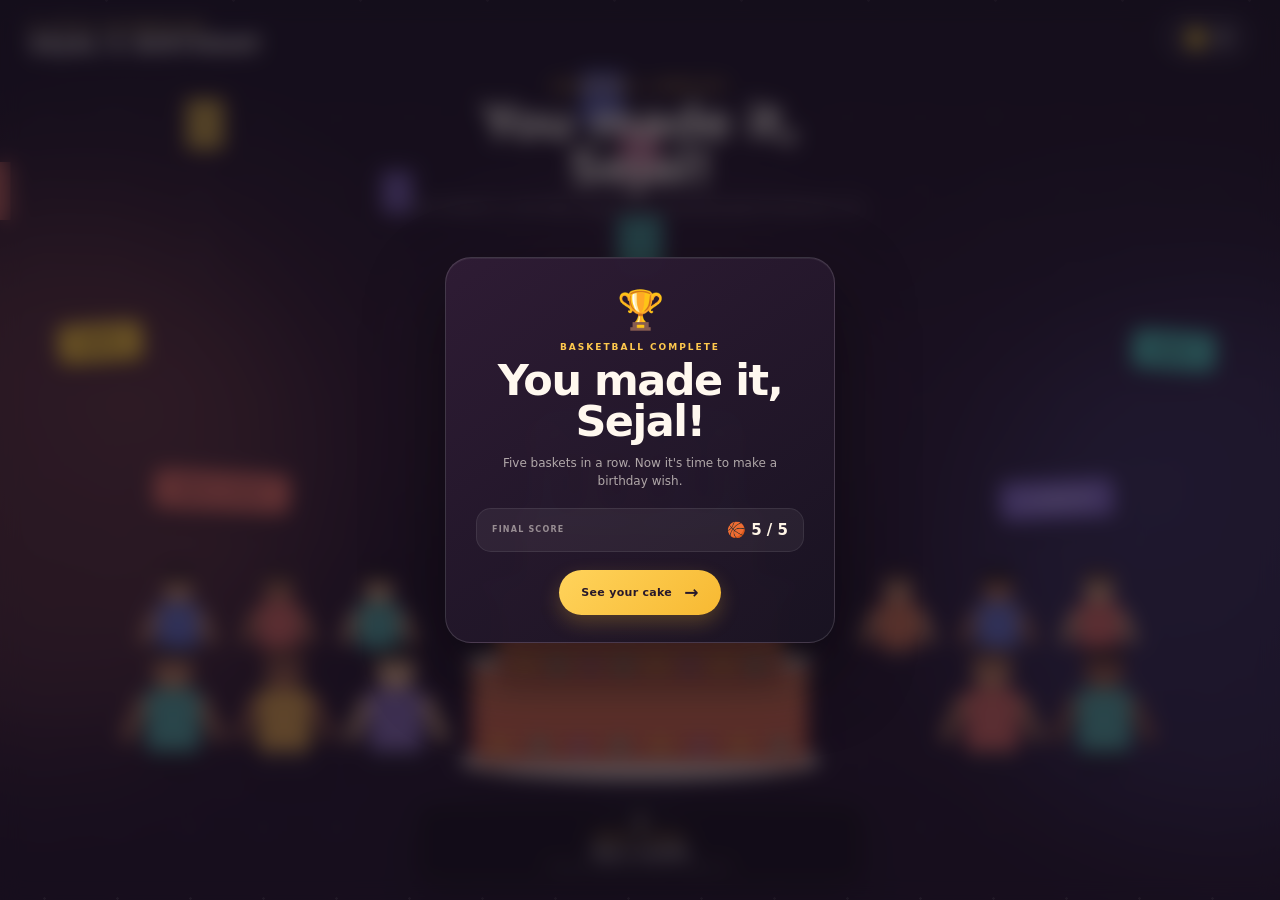
==== cake.html @ de5875c1 "Add files via upload" ====
<!DOCTYPE html>
<html lang="en">
<head>
    <meta charset="UTF-8">

    <meta
        name="viewport"
        content="width=device-width, initial-scale=1.0, maximum-scale=1.0, user-scalable=no"
    >

    <meta
        name="theme-color"
        content="#24162b"
    >

    <title>Make a Wish, Sejal</title>

    <link rel="stylesheet" href="style.css">
    <link rel="stylesheet" href="cake.css">
</head>

<body>

<main
    id="cakePage"
    class="cake-page"
>

    <!-- =====================================================
         BACKGROUND
         ===================================================== -->

    <div class="cake-background">

        <div class="background-glow glow-left"></div>
        <div class="background-glow glow-right"></div>

        <div class="background-stars"></div>

        <!-- FLOATING BALLOONS -->

        <div
            class="balloons"
            aria-hidden="true"
        >

            <div class="balloon balloon-red">
                <div class="balloon-string"></div>
            </div>

            <div class="balloon balloon-yellow">
                <div class="balloon-string"></div>
            </div>

            <div class="balloon balloon-blue">
                <div class="balloon-string"></div>
            </div>

            <div class="balloon balloon-pink">
                <div class="balloon-string"></div>
            </div>

            <div class="balloon balloon-green">
                <div class="balloon-string"></div>
            </div>

            <div class="balloon balloon-purple">
                <div class="balloon-string"></div>
            </div>

        </div>


        <!-- CONFETTI -->

        <div
            id="confettiLayer"
            class="confetti-layer"
            aria-hidden="true"
        ></div>

    </div>


    <!-- =====================================================
         HEADER
         ===================================================== -->

    <header class="cake-header">

        <div class="cake-title">

            <span>
                A LITTLE CELEBRATION
            </span>

            <strong>
                SEJAL'S BIRTHDAY
            </strong>

        </div>


        <div class="cake-coins">

            <span class="coin-icon">
                🪙
            </span>

            <strong id="coinCount">
                0
            </strong>

        </div>

    </header>


    <!-- =====================================================
         MAIN SCENE
         ===================================================== -->

    <section
        id="cakeScene"
        class="cake-scene"
    >


        <!-- =================================================
             TOP CELEBRATION MESSAGE
             ================================================= -->

        <div
            id="celebrationMessage"
            class="celebration-message"
        >

            <span>
                BASKETBALL COMPLETE
            </span>

            <h1>
                You made it,<br>
                Sejal!
            </h1>

            <p>
                Five baskets in a row.
                Now everyone has something special waiting for you.
            </p>

        </div>


        <!-- =================================================
             BIRTHDAY BANNERS
             ================================================= -->

        <div
            id="birthdayBanners"
            class="birthday-banners"
            aria-hidden="true"
        >

            <div class="birthday-banner banner-left">
                HAPPY
            </div>

            <div class="birthday-banner banner-left-bottom">
                MAKE A WISH!
            </div>

            <div class="birthday-banner banner-right">
                SEJAL!
            </div>

            <div class="birthday-banner banner-right-bottom">
                5 CANDLES
            </div>

        </div>


        <!-- =================================================
             AUDIENCE
             ================================================= -->

        <section
            id="birthdayAudience"
            class="birthday-audience"
            aria-label="Birthday crowd"
        >

            <div
                id="audienceBack"
                class="audience-row audience-back"
            >
            </div>


            <div
                id="audienceFront"
                class="audience-row audience-front"
            >
            </div>

        </section>


        <!-- =================================================
             CROWD MESSAGE
             ================================================= -->

        <div
            id="crowdMessage"
            class="crowd-message"
        >
            HAPPY BIRTHDAY, SEJAL!
        </div>


        <!-- =================================================
             CAKE AREA
             ================================================= -->

        <div
            id="cake"
            class="cake"
        >

            <!-- CAKE SHADOW -->

            <div class="cake-shadow"></div>


            <!-- PLATE -->

            <div class="cake-plate">
                <div class="cake-plate-highlight"></div>
            </div>


            <!-- =================================================
                 BOTTOM CAKE LAYER
                 ================================================= -->

            <div class="cake-bottom">

                <div class="cake-layer layer-bottom">

                    <div class="cake-layer-highlight"></div>

                    <div class="cake-decoration">

                        <span></span>
                        <span></span>
                        <span></span>
                        <span></span>
                        <span></span>
                        <span></span>
                        <span></span>
                        <span></span>

                    </div>

                </div>


                <div class="cake-cream cream-bottom">
                </div>

            </div>


            <!-- =================================================
                 MIDDLE CAKE LAYER
                 ================================================= -->

            <div class="cake-middle">

                <div class="cake-layer layer-middle">

                    <div class="cake-layer-highlight"></div>

                    <div class="cake-decoration">

                        <span></span>
                        <span></span>
                        <span></span>
                        <span></span>
                        <span></span>
                        <span></span>
                        <span></span>
                        <span></span>

                    </div>

                </div>


                <div class="cake-cream cream-middle">
                </div>

            </div>


            <!-- =================================================
                 TOP CAKE LAYER
                 ================================================= -->

            <div class="cake-top">

                <div class="cake-layer layer-top">

                    <div class="cake-layer-highlight"></div>

                    <div class="cake-decoration">

                        <span></span>
                        <span></span>
                        <span></span>
                        <span></span>
                        <span></span>
                        <span></span>
                        <span></span>
                        <span></span>

                    </div>

                </div>


                <div class="cake-cream cream-top">
                </div>


                <!-- CAKE MESSAGE -->

                <div class="cake-name">
                    SEJAL
                </div>

            </div>


            <!-- =================================================
                 CANDLES
                 ================================================= -->

            <div
                id="candles"
                class="candles"
            >


                <!-- CANDLE 1 -->

                <button
                    type="button"
                    class="candle candle-one"
                    data-candle="1"
                    aria-label="Blow out candle 1"
                >

                    <span class="candle-body"></span>

                    <span class="flame">

                        <span class="flame-inner"></span>

                    </span>

                    <span class="smoke">

                        <i></i>
                        <i></i>
                        <i></i>

                    </span>

                </button>


                <!-- CANDLE 2 -->

                <button
                    type="button"
                    class="candle candle-two"
                    data-candle="2"
                    aria-label="Blow out candle 2"
                >

                    <span class="candle-body"></span>

                    <span class="flame">

                        <span class="flame-inner"></span>

                    </span>

                    <span class="smoke">

                        <i></i>
                        <i></i>
                        <i></i>

                    </span>

                </button>


                <!-- CANDLE 3 -->

                <button
                    type="button"
                    class="candle candle-three"
                    data-candle="3"
                    aria-label="Blow out candle 3"
                >

                    <span class="candle-body"></span>

                    <span class="flame">

                        <span class="flame-inner"></span>

                    </span>

                    <span class="smoke">

                        <i></i>
                        <i></i>
                        <i></i>

                    </span>

                </button>


                <!-- CANDLE 4 -->

                <button
                    type="button"
                    class="candle candle-four"
                    data-candle="4"
                    aria-label="Blow out candle 4"
                >

                    <span class="candle-body"></span>

                    <span class="flame">

                        <span class="flame-inner"></span>

                    </span>

                    <span class="smoke">

                        <i></i>
                        <i></i>
                        <i></i>

                    </span>

                </button>


                <!-- CANDLE 5 -->

                <button
                    type="button"
                    class="candle candle-five"
                    data-candle="5"
                    aria-label="Blow out candle 5"
                >

                    <span class="candle-body"></span>

                    <span class="flame">

                        <span class="flame-inner"></span>

                    </span>

                    <span class="smoke">

                        <i></i>
                        <i></i>
                        <i></i>

                    </span>

                </button>

            </div>

        </div>


        <!-- =================================================
             CANDLE PROGRESS
             ================================================= -->

        <div
            id="candleProgress"
            class="candle-progress"
        >

            <span
                class="progress-dot active"
                data-progress="1"
            ></span>

            <span
                class="progress-dot"
                data-progress="2"
            ></span>

            <span
                class="progress-dot"
                data-progress="3"
            ></span>

            <span
                class="progress-dot"
                data-progress="4"
            ></span>

            <span
                class="progress-dot"
                data-progress="5"
            ></span>

        </div>


        <!-- =================================================
             DYNAMIC CANDLE MESSAGE
             ================================================= -->

        <div
            id="candleMessage"
            class="candle-message"
            aria-live="polite"
        >

            <span class="candle-message-small">
                MAKE A WISH
            </span>

            <strong>
                Your birthday moment starts here.
            </strong>

        </div>


        <!-- =================================================
             WISH PROMPT
             ================================================= -->

        <div
            id="wishPrompt"
            class="wish-prompt"
        >

            <div class="wish-icon">
                🕯️
            </div>

            <span>
                MAKE A WISH
            </span>

            <strong>
                Tap a candle
            </strong>

            <small>
                Close your eyes and make it a good one.
            </small>

        </div>


        <!-- =================================================
             WISH COMPLETE
             ================================================= -->

        <div
            id="wishComplete"
            class="wish-complete"
        >

            <div class="wish-complete-icon">
                ✨
            </div>

            <span class="wish-complete-small">
                ALL FIVE CANDLES
            </span>

            <h2>
                Happy Birthday,<br>
                Sejal!
            </h2>

            <p>
                Your wish is made.
                Now let's celebrate.
            </p>

            <button
                id="continueToStore"
                class="primary-button"
                type="button"
            >
                Visit the Birthday Store
                <span>→</span>
            </button>

        </div>


    </section>


    <!-- =====================================================
         INTRO OVERLAY
         ===================================================== -->

    <div
        id="introOverlay"
        class="overlay active"
    >

        <div class="popup-card">

            <div class="popup-icon">
                🏆
            </div>

            <span class="popup-label">
                BASKETBALL COMPLETE
            </span>

            <h1>
                You made it,<br>
                Sejal!
            </h1>

            <p>
                Five baskets in a row.
                Now it's time to make a birthday wish.
            </p>


            <div class="victory-badge">

                <span>
                    FINAL SCORE
                </span>

                <strong>
                    🏀 5 / 5
                </strong>

            </div>


            <button
                id="beginCelebration"
                class="primary-button"
                type="button"
            >
                See your cake
                <span>→</span>
            </button>

        </div>

    </div>


</main>


<script src="cake.js"></script>

</body>
</html>
---- style.css ----
/* =========================================================
   SEJAL BIRTHDAY WEBSITE
   FRIENDLY BIRTHDAY THEME
   ========================================================= */

* {
    margin: 0;
    padding: 0;
    box-sizing: border-box;
}

html,
body {
    width: 100%;
    height: 100%;
}

body {
    overflow: hidden;

    font-family:
        "Segoe UI",
        Arial,
        sans-serif;

    color: #302b3d;

    background:
        linear-gradient(
            135deg,
            #fff8e9 0%,
            #fff0dc 45%,
            #eeeaff 100%
        );
}


/* =========================================================
   MAIN PAGE
   ========================================================= */

.birthday-page {
    position: relative;

    width: 100%;
    height: 100vh;
    height: 100svh;

    overflow: hidden;

    display: flex;
    align-items: center;
    justify-content: center;

    background:
        radial-gradient(
            circle at 50% 45%,
            rgba(255,255,255,0.95) 0%,
            rgba(255,248,231,0.7) 35%,
            transparent 70%
        );
}


/* =========================================================
   BACKGROUND
   ========================================================= */

.birthday-background {
    position: absolute;

    inset: 0;

    overflow: hidden;

    pointer-events: none;
}


/* =========================================================
   SOFT BACKGROUND GLOWS
   ========================================================= */

.pink-glow {
    position: absolute;

    border-radius: 50%;

    filter: blur(85px);

    opacity: 0.38;
}

.glow-top {
    width: 450px;
    height: 450px;

    top: -270px;
    left: 50%;

    transform: translateX(-50%);

    background: #ffd88f;
}

.glow-left {
    width: 320px;
    height: 320px;

    left: -180px;
    top: 30%;

    background: #bfe7ff;
}

.glow-right {
    width: 350px;
    height: 350px;

    right: -180px;
    bottom: -120px;

    background: #d5c5ff;
}


/* =========================================================
   SPARKLES
   ========================================================= */

.sparkle {
    position: absolute;

    color: #d5a94b;

    opacity: 0.65;

    animation:
        sparklePulse
        2.5s
        ease-in-out
        infinite;
}

.sparkle-one {
    top: 16%;
    left: 24%;

    font-size: 20px;
}

.sparkle-two {
    top: 29%;
    right: 23%;

    font-size: 27px;

    animation-delay: 0.7s;
}

.sparkle-three {
    bottom: 22%;
    right: 24%;

    font-size: 19px;

    animation-delay: 1.3s;
}

.sparkle-four {
    bottom: 18%;
    left: 24%;

    font-size: 24px;

    animation-delay: 1.8s;
}

@keyframes sparklePulse {

    0%,
    100% {
        opacity: 0.25;

        transform:
            scale(0.8)
            rotate(0deg);
    }

    50% {
        opacity: 0.9;

        transform:
            scale(1.15)
            rotate(45deg);
    }
}


/* =========================================================
   CONFETTI
   ========================================================= */

.confetti {
    position: absolute;

    width: 8px;
    height: 15px;

    border-radius: 3px;

    opacity: 0.55;
}

.confetti-one {
    top: 13%;
    left: 38%;

    background: #f0b45c;

    transform: rotate(25deg);
}

.confetti-two {
    top: 20%;
    right: 35%;

    background: #9d8ce0;

    transform: rotate(70deg);
}

.confetti-three {
    bottom: 18%;
    left: 36%;

    background: #f2a6a6;

    transform: rotate(50deg);
}

.confetti-four {
    bottom: 29%;
    right: 31%;

    background: #8fc8df;

    transform: rotate(20deg);
}

.confetti-five {
    top: 39%;
    left: 16%;

    background: #e0bd69;

    transform: rotate(85deg);
}


/* =========================================================
   TOP DECORATION
   ========================================================= */

.top-decoration {
    position: absolute;

    z-index: 5;

    top: 28px;
    left: 50%;

    transform: translateX(-50%);

    display: flex;
    align-items: center;

    gap: 13px;

    color: #c89c42;

    font-size: 18px;
}

.top-line {
    width: 110px;
    height: 1px;

    background:
        linear-gradient(
            to right,
            transparent,
            rgba(200,156,66,0.5),
            transparent
        );
}


/* =========================================================
   MAIN CARD
   ========================================================= */

.birthday-card {
    position: relative;

    z-index: 10;

    width: min(90%, 520px);

    min-height: 650px;

    padding: 48px 40px 35px;

    display: flex;
    flex-direction: column;
    align-items: center;

    text-align: center;

    border-radius: 32px;

    background:
        rgba(255,255,255,0.76);

    border:
        1px solid rgba(255,255,255,0.95);

    box-shadow:
        0 30px 80px rgba(99,82,50,0.12),
        0 8px 25px rgba(70,60,50,0.07);

    backdrop-filter: blur(18px);
    -webkit-backdrop-filter: blur(18px);

    animation:
        cardAppear
        0.8s
        cubic-bezier(
            0.2,
            0.8,
            0.2,
            1
        )
        forwards;
}

@keyframes cardAppear {

    from {
        opacity: 0;

        transform:
            translateY(25px)
            scale(0.97);
    }

    to {
        opacity: 1;

        transform:
            translateY(0)
            scale(1);
    }
}


/* =========================================================
   BIRTHDAY LABEL
   ========================================================= */

.birthday-label {
    display: flex;
    align-items: center;

    gap: 10px;

    margin-bottom: 20px;

    color: #a77d2d;

    font-size: 8px;

    font-weight: 800;

    letter-spacing: 0.2em;
}

.label-line {
    width: 28px;
    height: 1px;

    background:
        #d9bd7c;
}


/* =========================================================
   BALLOON
   ========================================================= */

.birthday-balloon {
    position: relative;

    width: 95px;
    height: 115px;

    margin-bottom: 5px;
}

.balloon {
    position: absolute;

    top: 0;
    left: 50%;

    transform:
        translateX(-50%);

    font-size: 78px;

    line-height: 1;

    filter:
        drop-shadow(
            0 10px 8px
            rgba(100,80,50,0.15)
        );

    animation:
        balloonFloat
        3s
        ease-in-out
        infinite;
}

.balloon-string {
    position: absolute;

    z-index: -1;

    left: 50%;
    top: 68px;

    width: 1px;
    height: 58px;

    transform:
        translateX(-50%);

    background:
        #b9a98f;
}

@keyframes balloonFloat {

    0%,
    100% {
        transform:
            translateX(-50%)
            translateY(0)
            rotate(-3deg);
    }

    50% {
        transform:
            translateX(-50%)
            translateY(-8px)
            rotate(3deg);
    }
}


/* =========================================================
   WELCOME CONTENT
   ========================================================= */

.welcome-content {
    display: flex;
    flex-direction: column;

    align-items: center;
}

.hello {
    margin-bottom: 14px;

    color: #8c6f36;

    font-size: 17px;

    font-weight: 800;

    letter-spacing: 0.18em;
}

.welcome-content h1 {
    margin-bottom: 16px;

    color: #343044;

    font-family:
        "Segoe UI",
        Arial,
        sans-serif;

    font-size:
        clamp(48px, 8vw, 70px);

    font-weight: 800;

    line-height: 0.98;

    letter-spacing: -0.055em;
}

.welcome-content h1 span {
    color: #8b75c9;
}

.intro-text {
    max-width: 340px;

    margin-bottom: 28px;

    color: #756e7d;

    font-size: 13px;

    line-height: 1.65;
}


/* =========================================================
   CONTINUE BUTTON
   ========================================================= */

.continue-button {
    min-width: 190px;

    padding: 14px 20px;

    display: flex;
    align-items: center;
    justify-content: center;

    gap: 15px;

    border: none;

    border-radius: 999px;

    background:
        linear-gradient(
            135deg,
            #8f7bd0,
            #7562b8
        );

    color: #ffffff;

    box-shadow:
        0 12px 25px
        rgba(112,95,177,0.25);

    font-size: 13px;

    font-weight: 800;

    cursor: pointer;

    transition:
        transform 0.2s ease,
        box-shadow 0.2s ease;
}

.continue-button strong {
    font-size: 18px;

    font-weight: 500;

    transition:
        transform 0.2s ease;
}

.continue-button:hover {
    transform:
        translateY(-3px);

    box-shadow:
        0 17px 32px
        rgba(112,95,177,0.32);
}

.continue-button:hover strong {
    transform:
        translateX(4px);
}

.continue-button:active {
    transform:
        translateY(0)
        scale(0.97);
}


/* =========================================================
   FOOTER
   ========================================================= */

.birthday-footer {
    width: 100%;

    margin-top: auto;

    padding-top: 28px;

    display: flex;
    align-items: center;
    justify-content: center;

    gap: 11px;

    color: #b18e45;
}

.birthday-footer span {
    font-size: 10px;
}

.birthday-footer p {
    font-size: 11px;

    font-style: italic;

    color: #8d8170;
}


/* =========================================================
   BOTTOM DECORATION
   ========================================================= */

.bottom-decoration {
    position: absolute;

    z-index: 5;

    bottom: 24px;
    left: 50%;

    transform:
        translateX(-50%);

    display: flex;

    align-items: center;

    gap: 20px;

    color: #c2a86d;

    font-size: 14px;

    opacity: 0.65;
}


/* =========================================================
   TABLET
   ========================================================= */

@media (max-width: 700px) {

    .birthday-card {
        width: min(88%, 500px);

        min-height: 610px;

        padding:
            40px 30px 30px;
    }

    .birthday-balloon {
        margin-bottom: 0;
    }

    .welcome-content h1 {
        font-size: 54px;
    }

}


/* =========================================================
   MOBILE
   ========================================================= */

@media (max-width: 500px) {

    .birthday-card {
        width: 91%;

        min-height: 570px;

        padding:
            32px 22px 24px;

        border-radius: 27px;
    }

    .birthday-label {
        margin-bottom: 12px;

        font-size: 7px;
    }

    .label-line {
        width: 20px;
    }

    .birthday-balloon {
        width: 80px;
        height: 95px;
    }

    .balloon {
        font-size: 65px;
    }

    .balloon-string {
        top: 57px;
        height: 48px;
    }

    .hello {
        margin-bottom: 11px;

        font-size: 14px;

        letter-spacing: 0.18em;
    }

    .welcome-content h1 {
        margin-bottom: 13px;

        font-size:
            clamp(43px, 13vw, 58px);
    }

    .intro-text {
        max-width: 280px;

        margin-bottom: 23px;

        font-size: 12px;
    }

    .continue-button {
        min-width: 175px;

        padding:
            13px 18px;

        font-size: 12px;
    }

    .birthday-footer {
        padding-top: 20px;
    }

    .birthday-footer p {
        font-size: 10px;
    }

    .top-decoration {
        top: 17px;
    }

    .top-line {
        width: 65px;
    }

    .bottom-decoration {
        bottom: 13px;

        gap: 13px;

        font-size: 11px;
    }

}


/* =========================================================
   SMALL PHONES
   ========================================================= */

@media (max-height: 700px) and (max-width: 500px) {

    .birthday-card {
        min-height: 530px;

        padding:
            25px 20px 18px;
    }

    .birthday-balloon {
        height: 72px;
    }

    .balloon {
        font-size: 52px;
    }

    .balloon-string {
        top: 48px;
        height: 38px;
    }

    .welcome-content h1 {
        font-size: 42px;
    }

    .intro-text {
        margin-bottom: 18px;
    }

    .birthday-footer {
        padding-top: 14px;
    }

}


/* =========================================================
   ACCESSIBILITY
   ========================================================= */

.continue-button:focus-visible {
    outline:
        3px solid
        rgba(117,98,184,0.35);

    outline-offset: 4px;
}


/* =========================================================
   REDUCED MOTION
   ========================================================= */

@media (prefers-reduced-motion: reduce) {

    *,
    *::before,
    *::after {
        animation-duration: 0.01ms !important;

        animation-iteration-count: 1 !important;

        transition-duration: 0.01ms !important;
    }

}
/* =========================================================
   CROWD INTENSITY SYSTEM
   ========================================================= */

/* ---------------------------------------------------------
   LEVEL 0 — CALM
   --------------------------------------------------------- */

.crowd-level-0 .crowd-member {
    animation-duration: 2.8s;
}


/* ---------------------------------------------------------
   LEVEL 1 — INTERESTED
   --------------------------------------------------------- */

.crowd-level-1 .crowd-member {
    animation-duration: 2.35s;
}


/* ---------------------------------------------------------
   LEVEL 2 — EXCITED
   --------------------------------------------------------- */

.crowd-level-2 .crowd-member {
    animation-duration: 1.9s;
}

.crowd-level-2 .crowd-arm {
    animation-duration: 0.75s;
}


/* ---------------------------------------------------------
   LEVEL 3 — TENSE
   --------------------------------------------------------- */

.crowd-level-3 .crowd-member {
    animation-duration: 1.35s;
}

.crowd-level-3 .crowd-body {
    animation:
        crowdBounce 0.55s
        ease-in-out
        infinite;
}

.crowd-level-3 .crowd-arm {
    animation-duration: 0.48s;
}


/* ---------------------------------------------------------
   LEVEL 4 — FINAL HOOP
   --------------------------------------------------------- */

.crowd-level-4 .crowd-member {
    animation:
        crowdFinalBounce
        0.65s
        ease-in-out
        infinite;
}

.crowd-level-4 .crowd-arm {
    animation:
        crowdFinalWave
        0.42s
        ease-in-out
        infinite;
}

.crowd-level-4 .crowd-head {
    animation:
        crowdHeadShake
        0.7s
        ease-in-out
        infinite;
}


/* ---------------------------------------------------------
   FINAL HOOP SPECIAL ANTICIPATION
   --------------------------------------------------------- */

.crowd.final-hoop .crowd-member {
    animation:
        crowdAnticipation
        0.42s
        ease-in-out
        infinite;
}

.crowd.final-hoop .crowd-arm {
    animation:
        crowdFinalWave
        0.30s
        ease-in-out
        infinite;
}


/* ---------------------------------------------------------
   BANNER INTENSITY
   --------------------------------------------------------- */

.crowd-energy-1 .support-banner {
    animation-duration: 2.2s;
}

.crowd-energy-2 .support-banner {
    animation-duration: 1.7s;
}

.crowd-energy-3 .support-banner {
    animation-duration: 1.25s;
}

.crowd-energy-4 .support-banner {
    animation:
        bannerShake
        0.65s
        ease-in-out
        infinite;
}

.crowd-energy-5 .support-banner {
    animation:
        bannerCrazy
        0.42s
        ease-in-out
        infinite;
}


/* ---------------------------------------------------------
   FINAL BANNER ANTICIPATION
   --------------------------------------------------------- */

.crowdBanners.final-hoop .support-banner {
    animation:
        bannerAnticipation
        0.35s
        ease-in-out
        infinite;
}


/* =========================================================
   CROWD ANIMATIONS
   ========================================================= */

@keyframes crowdBounce {

    0%,
    100% {
        transform:
            translateY(0);
    }

    50% {
        transform:
            translateY(-5px);
    }

}


@keyframes crowdFinalBounce {

    0%,
    100% {
        transform:
            translateY(0)
            rotate(0deg);
    }

    25% {
        transform:
            translateY(-7px)
            rotate(-1deg);
    }

    75% {
        transform:
            translateY(-9px)
            rotate(1deg);
    }

}


@keyframes crowdAnticipation {

    0%,
    100% {
        transform:
            translateY(0)
            scale(1);
    }

    30% {
        transform:
            translateY(-5px)
            scale(1.02);
    }

    60% {
        transform:
            translateY(0)
            scale(0.99);
    }

    80% {
        transform:
            translateY(-8px)
            scale(1.02);
    }

}


@keyframes crowdFinalWave {

    0% {
        transform:
            rotate(-18deg);
    }

    50% {
        transform:
            rotate(28deg);
    }

    100% {
        transform:
            rotate(-18deg);
    }

}


@keyframes crowdHeadShake {

    0%,
    100% {
        transform:
            translateX(0);
    }

    25% {
        transform:
            translateX(-2px);
    }

    75% {
        transform:
            translateX(2px);
    }

}


/* =========================================================
   BANNERS
   ========================================================= */

@keyframes bannerShake {

    0%,
    100% {
        transform:
            rotate(-1deg)
            translateY(0);
    }

    25% {
        transform:
            rotate(2deg)
            translateY(-3px);
    }

    75% {
        transform:
            rotate(-2deg)
            translateY(2px);
    }

}


@keyframes bannerCrazy {

    0%,
    100% {
        transform:
            rotate(-3deg)
            translateY(0)
            scale(1);
    }

    25% {
        transform:
            rotate(4deg)
            translateY(-5px)
            scale(1.03);
    }

    50% {
        transform:
            rotate(-4deg)
            translateY(2px)
            scale(0.98);
    }

    75% {
        transform:
            rotate(3deg)
            translateY(-4px)
            scale(1.03);
    }

}


@keyframes bannerAnticipation {

    0%,
    100% {
        transform:
            translateY(0)
            rotate(-2deg);
    }

    50% {
        transform:
            translateY(-7px)
            rotate(2deg);
    }

}


/* =========================================================
   VICTORY
   ========================================================= */

.crowd.full-celebration .crowd-member {
    animation:
        crowdVictory
        0.7s
        ease-in-out
        infinite;
}


.crowd.full-celebration .crowd-arm {
    animation:
        crowdVictoryArms
        0.35s
        ease-in-out
        infinite;
}


.crowdBanners.full-celebration .support-banner {
    animation:
        bannerVictory
        0.6s
        ease-in-out
        infinite;
}


@keyframes crowdVictory {

    0%,
    100% {
        transform:
            translateY(0)
            scale(1);
    }

    30% {
        transform:
            translateY(-13px)
            scale(1.04);
    }

    60% {
        transform:
            translateY(-5px)
            scale(0.98);
    }

}


@keyframes crowdVictoryArms {

    0%,
    100% {
        transform:
            rotate(-35deg);
    }

    50% {
        transform:
            rotate(45deg);
    }

}


@keyframes bannerVictory {

    0%,
    100% {
        transform:
            rotate(-3deg)
            scale(1);
    }

    50% {
        transform:
            rotate(4deg)
            scale(1.08);
    }

}
/* =========================================================
   CROWD ESCALATION SYSTEM
   ========================================================= */

.crowd-member {
    transform-origin: center bottom !important;
    will-change: transform;
}

.crowd-arm {
    transform-origin: 50% 10% !important;
    will-change: transform;
}


/* =========================================================
   PEOPLE
   ========================================================= */

@keyframes crowdCalm {

    0%, 100% {
        transform:
            translateY(0)
            rotate(0deg);
    }

    50% {
        transform:
            translateY(-2px)
            rotate(0.5deg);
    }

}


@keyframes crowdExcited {

    0%, 100% {
        transform:
            translateY(0)
            rotate(-1deg);
    }

    25% {
        transform:
            translateY(-5px)
            rotate(1deg);
    }

    50% {
        transform:
            translateY(-2px)
            rotate(-1deg);
    }

    75% {
        transform:
            translateY(-6px)
            rotate(1deg);
    }

}


@keyframes crowdTense {

    0%, 100% {
        transform:
            translateY(0)
            rotate(-2deg)
            scale(1);
    }

    20% {
        transform:
            translateY(-7px)
            rotate(2deg)
            scale(1.02);
    }

    40% {
        transform:
            translateY(-2px)
            rotate(-2deg)
            scale(0.99);
    }

    60% {
        transform:
            translateY(-8px)
            rotate(2deg)
            scale(1.02);
    }

    80% {
        transform:
            translateY(-4px)
            rotate(-1deg)
            scale(1);
    }

}


@keyframes crowdFinal {

    0%, 100% {
        transform:
            translateY(0)
            rotate(-3deg)
            scale(1);
    }

    20% {
        transform:
            translateY(-11px)
            rotate(4deg)
            scale(1.04);
    }

    40% {
        transform:
            translateY(-3px)
            rotate(-4deg)
            scale(0.98);
    }

    60% {
        transform:
            translateY(-13px)
            rotate(4deg)
            scale(1.05);
    }

    80% {
        transform:
            translateY(-7px)
            rotate(-3deg)
            scale(1.01);
    }

}


@keyframes crowdVictory {

    0%, 100% {
        transform:
            translateY(0)
            rotate(-4deg)
            scale(1);
    }

    25% {
        transform:
            translateY(-16px)
            rotate(6deg)
            scale(1.07);
    }

    50% {
        transform:
            translateY(-5px)
            rotate(-5deg)
            scale(0.98);
    }

    75% {
        transform:
            translateY(-14px)
            rotate(5deg)
            scale(1.05);
    }

}


/* =========================================================
   ARMS
   ========================================================= */

@keyframes armCalm {

    0%, 100% {
        transform: rotate(-10deg);
    }

    50% {
        transform: rotate(10deg);
    }

}


@keyframes armExcited {

    0%, 100% {
        transform: rotate(-28deg);
    }

    50% {
        transform: rotate(30deg);
    }

}


@keyframes armTense {

    0%, 100% {
        transform: rotate(-42deg);
    }

    50% {
        transform: rotate(48deg);
    }

}


@keyframes armFinal {

    0%, 100% {
        transform: rotate(-58deg);
    }

    50% {
        transform: rotate(65deg);
    }

}


@keyframes armVictory {

    0%, 100% {
        transform: rotate(-70deg);
    }

    50% {
        transform: rotate(75deg);
    }

}


/* =========================================================
   BANNERS
   ========================================================= */

.support-banner {
    transform-origin: center center;
}


@keyframes bannerCalm {

    0%, 100% {
        transform: rotate(-1deg);
    }

    50% {
        transform: rotate(1deg);
    }

}


@keyframes bannerExcited {

    0%, 100% {
        transform: rotate(-3deg) translateY(0);
    }

    50% {
        transform: rotate(3deg) translateY(-4px);
    }

}


@keyframes bannerFinal {

    0%, 100% {
        transform:
            rotate(-4deg)
            translateY(0)
            scale(1);
    }

    25% {
        transform:
            rotate(5deg)
            translateY(-6px)
            scale(1.03);
    }

    50% {
        transform:
            rotate(-5deg)
            translateY(2px)
            scale(0.98);
    }

    75% {
        transform:
            rotate(4deg)
            translateY(-5px)
            scale(1.03);
    }

}


@keyframes bannerVictory {

    0%, 100% {
        transform:
            rotate(-5deg)
            scale(1);
    }

    50% {
        transform:
            rotate(5deg)
            translateY(-10px)
            scale(1.08);
    }

}


/* =========================================================
   APPLY BANNER LEVELS
   ========================================================= */

.crowd-banners.banner-calm .support-banner {
    animation:
        bannerCalm
        2.5s
        ease-in-out
        infinite !important;
}

.crowd-banners.banner-excited .support-banner {
    animation:
        bannerExcited
        1.25s
        ease-in-out
        infinite !important;
}

.crowd-banners.banner-final .support-banner {
    animation:
        bannerFinal
        0.55s
        ease-in-out
        infinite !important;
}

.crowd-banners.banner-victory .support-banner {
    animation:
        bannerVictory
        0.4s
        ease-in-out
        infinite !important;
}


/* =========================================================
   FINAL SHOT — EXTRA TENSION
   ========================================================= */

.crowd.final-hoop {
    filter: saturate(1.12);
}

.crowd.final-hoop .crowd-member {
    animation-duration: 0.45s !important;
}


/* =========================================================
   VICTORY
   ========================================================= */

.crowd.full-celebration .crowd-member {
    animation:
        crowdVictory
        0.38s
        ease-in-out
        infinite !important;
}

.crowd.full-celebration .crowd-arm {
    animation:
        armVictory
        0.25s
        ease-in-out
        infinite !important;
}
---- cake.css ----
/* =========================================================
   SEJAL'S BIRTHDAY CAKE
   COMPLETE CAKE.CSS REPLACEMENT
   ========================================================= */

* {
    box-sizing: border-box;
}

html,
body {
    width: 100%;
    min-height: 100%;
    margin: 0;
    padding: 0;
}

body {
    overflow: hidden;
    background: #24162b;
    font-family:
        Inter,
        system-ui,
        -apple-system,
        BlinkMacSystemFont,
        "Segoe UI",
        sans-serif;
}


/* =========================================================
   MAIN PAGE
   ========================================================= */

.cake-page {
    position: relative;

    width: 100vw;
    height: 100vh;

    min-height: 620px;

    overflow: hidden;

    color: #fff8ed;

    background:
        radial-gradient(
            circle at 50% 43%,
            rgba(126, 82, 126, 0.20),
            transparent 34%
        ),
        radial-gradient(
            circle at 10% 45%,
            rgba(255, 144, 109, 0.13),
            transparent 28%
        ),
        radial-gradient(
            circle at 90% 55%,
            rgba(91, 116, 190, 0.14),
            transparent 30%
        ),
        linear-gradient(
            180deg,
            #1d1728 0%,
            #29192f 42%,
            #24182d 100%
        );
}


/* =========================================================
   BACKGROUND
   ========================================================= */

.cake-background {
    position: absolute;
    inset: 0;

    overflow: hidden;

    pointer-events: none;

    z-index: 0;
}

.background-glow {
    position: absolute;

    width: 42vw;
    height: 42vw;

    max-width: 600px;
    max-height: 600px;

    border-radius: 50%;

    filter: blur(60px);

    opacity: 0.16;
}

.glow-left {
    left: -18vw;
    top: 24%;

    background: #ef846d;
}

.glow-right {
    right: -18vw;
    top: 34%;

    background: #6c72d5;
}


/* =========================================================
   BACKGROUND STARS
   ========================================================= */

.background-stars {
    position: absolute;
    inset: 0;

    opacity: 0.5;

    background-image:
        radial-gradient(
            circle,
            rgba(255,255,255,0.55) 1px,
            transparent 1.5px
        ),
        radial-gradient(
            circle,
            rgba(255,255,255,0.3) 1px,
            transparent 1.5px
        );

    background-size:
        73px 71px,
        127px 113px;

    background-position:
        8px 11px,
        43px 57px;
}


/* =========================================================
   BALLOONS
   ========================================================= */

.balloons {
    position: absolute;
    inset: 0;
}

.balloon {
    position: absolute;

    width: 45px;
    height: 58px;

    border-radius:
        50% 50%
        46% 46%
        52% 52%;

    opacity: 0.78;

    filter:
        drop-shadow(
            0 8px 12px rgba(0,0,0,0.14)
        );

    animation:
        balloonFloat
        5s
        ease-in-out
        infinite;
}

.balloon::after {
    content: "";

    position: absolute;

    left: 50%;
    bottom: -5px;

    width: 8px;
    height: 8px;

    transform: translateX(-50%);

    background: inherit;

    clip-path: polygon(
        0 0,
        100% 0,
        50% 100%
    );
}

.balloon-string {
    position: absolute;

    left: 50%;
    top: 100%;

    width: 1px;
    height: 125px;

    transform-origin: top center;

    background:
        rgba(255,255,255,0.22);
}

.balloon-red {
    left: -12px;
    top: 18%;

    background: #e97868;

    animation-delay: -1.2s;
}

.balloon-yellow {
    left: 16%;
    top: 11%;

    width: 38px;
    height: 50px;

    background: #f4c94d;

    animation-delay: -3s;
}

.balloon-blue {
    left: 47%;
    top: 8%;

    width: 43px;
    height: 55px;

    background: #6570c7;

    animation-delay: -2s;
}

.balloon-pink {
    right: 16%;
    top: 14%;

    width: 39px;
    height: 51px;

    background: #dc779c;

    animation-delay: -4s;
}

.balloon-green {
    right: -10px;
    top: 24%;

    background: #4fc0b3;

    animation-delay: -1.7s;
}

.balloon-purple {
    left: 31%;
    top: 19%;

    width: 31px;
    height: 42px;

    background: #8c73cf;

    animation-delay: -3.8s;
}

@keyframes balloonFloat {

    0%,
    100% {
        transform:
            translate3d(0, 0, 0)
            rotate(-3deg);
    }

    50% {
        transform:
            translate3d(5px, -12px, 0)
            rotate(4deg);
    }
}


/* =========================================================
   HEADER
   ========================================================= */

.cake-header {
    position: absolute;

    left: 0;
    right: 0;
    top: 0;

    height: 76px;

    display: flex;

    align-items: center;
    justify-content: space-between;

    padding:
        10px
        29px;

    z-index: 100;
}

.cake-title {
    display: flex;

    flex-direction: column;

    gap: 3px;
}

.cake-title span {
    font-size: 10px;

    font-weight: 800;

    letter-spacing: 2.4px;

    color: rgba(255, 222, 123, 0.92);
}

.cake-title strong {
    font-size: 21px;

    line-height: 1;

    letter-spacing: 1.2px;

    color: #fff9ef;
}

.cake-coins {
    display: flex;

    align-items: center;

    gap: 9px;

    min-width: 90px;

    height: 48px;

    padding: 0 15px;

    justify-content: center;

    border:
        1px solid rgba(255,255,255,0.14);

    border-radius: 25px;

    background:
        rgba(255,255,255,0.07);

    box-shadow:
        inset 0 1px 0 rgba(255,255,255,0.07),
        0 8px 20px rgba(0,0,0,0.12);

    backdrop-filter: blur(12px);
}

.coin-icon {
    font-size: 19px;
}

.cake-coins strong {
    font-size: 17px;

    color: #fff9ef;
}


/* =========================================================
   MAIN SCENE
   ========================================================= */

.cake-scene {
    position: absolute;

    inset: 76px 0 0;

    overflow: hidden;

    z-index: 10;
}


/* =========================================================
   CELEBRATION MESSAGE
   ========================================================= */

.celebration-message {
    position: absolute;

    left: 50%;
    top: 13px;

    width: min(600px, 90vw);

    transform:
        translateX(-50%)
        translateY(-8px);

    text-align: center;

    z-index: 35;

    opacity: 1;

    pointer-events: none;

    transition:
        opacity 0.55s ease,
        transform 0.55s ease;
}

.celebration-message span {
    display: block;

    margin-bottom: 8px;

    font-size: 10px;

    font-weight: 900;

    letter-spacing: 2px;

    color: #ffc94d;
}

.celebration-message h1 {
    margin: 0;

    font-size:
        clamp(29px, 4vw, 48px);

    line-height: 0.93;

    letter-spacing: -1.7px;

    color: #fff8ef;

    text-shadow:
        0 5px 20px rgba(0,0,0,0.20);
}

.celebration-message p {
    margin: 10px auto 0;

    max-width: 470px;

    font-size: 12px;

    line-height: 1.45;

    color:
        rgba(255,248,239,0.65);
}

.celebration-message.completed {
    opacity: 0;

    transform:
        translateX(-50%)
        translateY(-15px);
}


/* =========================================================
   BIRTHDAY BANNERS
   ========================================================= */

.birthday-banners {
    position: absolute;

    inset: 0;

    pointer-events: none;

    z-index: 26;
}

.birthday-banner {
    position: absolute;

    display: flex;

    align-items: center;
    justify-content: center;

    height: 39px;

    padding: 0 21px;

    border-radius: 7px;

    font-size: 10px;

    font-weight: 900;

    letter-spacing: 1px;

    color: #24182b;

    box-shadow:
        0 8px 18px rgba(0,0,0,0.17);

    transform-origin: center;

    animation:
        bannerFloat
        4.2s
        ease-in-out
        infinite;
}

.banner-left {
    left: 4.5%;
    top: 30%;

    background: #ffca3d;

    transform: rotate(-4deg);

    animation-delay: -1s;
}

.banner-left-bottom {
    left: 12%;
    top: 48%;

    background: #ef7667;

    transform: rotate(3deg);

    animation-delay: -2.4s;
}

.banner-right {
    right: 5%;
    top: 31%;

    background: #50c5ba;

    transform: rotate(4deg);

    animation-delay: -3.2s;
}

.banner-right-bottom {
    right: 13%;
    top: 49%;

    background: #8b72d2;

    color: #fff;

    transform: rotate(-3deg);

    animation-delay: -1.8s;
}

@keyframes bannerFloat {

    0%,
    100% {
        margin-top: 0;
    }

    50% {
        margin-top: -5px;
    }
}


/* =========================================================
   AUDIENCE
   ========================================================= */

.birthday-audience {
    position: absolute;

    left: 50%;
    bottom: 168px;

    width: min(820px, 94vw);

    height: 190px;

    transform: translateX(-50%);

    z-index: 20;

    pointer-events: none;

    transition:
        transform 0.5s ease;
}

.audience-row {
    position: absolute;

    left: 50%;

    display: flex;

    align-items: flex-end;
    justify-content: center;

    transform: translateX(-50%);

    width: 100%;
}

.audience-back {
    bottom: 69px;

    height: 105px;

    z-index: 1;
}

.audience-front {
    bottom: 0;

    height: 120px;

    z-index: 4;
}

.audience-person {
    position: relative;

    width: 63px;
    height: 105px;

    flex: 0 0 63px;

    margin-left: -4px;

    transform-origin:
        center bottom;

    animation:
        audienceSway
        var(--crowd-speed, 3s)
        ease-in-out
        var(--crowd-delay, 0s)
        infinite;

    filter:
        drop-shadow(
            0 7px 5px rgba(0,0,0,0.16)
        );
}

.audience-front .audience-person {
    width: 73px;
    height: 120px;

    flex-basis: 73px;
}

.audience-head {
    position: absolute;

    left: 50%;
    top: 3px;

    width: 34px;
    height: 34px;

    transform: translateX(-50%);

    border-radius: 50%;

    background:
        var(--skin, #d79a73);

    z-index: 4;
}

.audience-front .audience-head {
    width: 39px;
    height: 39px;
}

.audience-head::before {
    content: "";

    position: absolute;

    left: -2px;
    top: -4px;

    width: calc(100% + 4px);
    height: 14px;

    border-radius:
        50% 50% 30% 30%;

    background:
        var(--hair, #2b2025);
}

.audience-face {
    position: absolute;

    left: 9px;
    right: 9px;
    top: 15px;

    height: 6px;

    background:
        radial-gradient(
            circle at 20% 50%,
            #241b20 0 1.5px,
            transparent 2px
        ),
        radial-gradient(
            circle at 80% 50%,
            #241b20 0 1.5px,
            transparent 2px
        );
}

.audience-smile {
    position: absolute;

    left: 50%;
    bottom: 5px;

    width: 8px;
    height: 4px;

    transform:
        translateX(-50%);

    border-bottom:
        1.5px solid rgba(50,25,30,0.7);

    border-radius: 50%;
}

.audience-body {
    position: absolute;

    left: 50%;
    top: 35px;

    width: 47px;
    height: 54px;

    transform:
        translateX(-50%);

    border-radius:
        12px 12px 8px 8px;

    background:
        var(--shirt, #6673c9);

    z-index: 2;
}

.audience-front .audience-body {
    top: 40px;

    width: 54px;
    height: 63px;
}

.audience-body::after {
    content: "";

    position: absolute;

    left: 50%;
    top: 50%;

    width: 8px;
    height: 8px;

    transform:
        translate(-50%, -50%);

    border-radius: 50%;

    background:
        rgba(255,255,255,0.12);
}

.audience-arm {
    position: absolute;

    top: 42px;

    width: 11px;
    height: 42px;

    border-radius: 10px;

    background:
        var(--skin, #d79a73);

    z-index: 1;

    transform-origin:
        top center;

    transition:
        transform 0.3s ease;
}

.audience-arm-left {
    left: 4px;

    transform:
        rotate(24deg);
}

.audience-arm-right {
    right: 4px;

    transform:
        rotate(-24deg);
}

.audience-front .audience-arm {
    top: 47px;

    height: 48px;
}

.audience-hand {
    position: absolute;

    bottom: -3px;

    width: 12px;
    height: 12px;

    border-radius: 50%;

    background:
        var(--skin, #d79a73);
}

.audience-leg {
    position: absolute;

    bottom: 0;

    width: 12px;
    height: 23px;

    border-radius: 0 0 7px 7px;

    background:
        var(--pants, #292634);

    z-index: 1;
}

.audience-leg-left {
    left: 18px;
}

.audience-leg-right {
    right: 18px;
}


/* =========================================================
   AUDIENCE BASE ANIMATION
   ========================================================= */

@keyframes audienceSway {

    0%,
    100% {
        transform:
            translateY(0)
            rotate(
                calc(
                    var(--crowd-angle, 2deg) * -1
                )
            );
    }

    50% {
        transform:
            translateY(
                var(--crowd-bounce, -3px)
            )
            rotate(
                var(--crowd-angle, 2deg)
            );
    }
}


/* =========================================================
   CLAPPING
   ========================================================= */

.audience-person.clapping
.audience-arm-left {
    animation:
        clapLeft
        0.65s
        ease-in-out
        infinite;
}

.audience-person.clapping
.audience-arm-right {
    animation:
        clapRight
        0.65s
        ease-in-out
        infinite;
}

@keyframes clapLeft {

    0%,
    100% {
        transform:
            rotate(24deg);
    }

    50% {
        transform:
            rotate(-18deg);
    }
}

@keyframes clapRight {

    0%,
    100% {
        transform:
            rotate(-24deg);
    }

    50% {
        transform:
            rotate(18deg);
    }
}


/* =========================================================
   CHEERING
   ========================================================= */

.audience-person.cheering
.audience-arm-left {
    animation:
        cheerLeft
        0.9s
        ease-in-out
        infinite;
}

.audience-person.cheering
.audience-arm-right {
    animation:
        cheerRight
        0.9s
        ease-in-out
        infinite;
}

@keyframes cheerLeft {

    0%,
    100% {
        transform:
            rotate(25deg);
    }

    50% {
        transform:
            rotate(-58deg);
    }
}

@keyframes cheerRight {

    0%,
    100% {
        transform:
            rotate(-25deg);
    }

    50% {
        transform:
            rotate(58deg);
    }
}


/* =========================================================
   CROWD EXCITEMENT
   ========================================================= */

.birthday-audience.excited
.audience-person {
    animation-duration:
        calc(
            var(--crowd-speed, 3s) * 0.78
        );
}

.birthday-audience.excited
.audience-person.cheering {
    filter:
        drop-shadow(
            0 10px 8px rgba(0,0,0,0.20)
        );
}

.birthday-audience.very-excited
.audience-person {
    animation-duration:
        calc(
            var(--crowd-speed, 3s) * 0.58
        );
}

.birthday-audience.very-excited
.audience-person.cheering {
    animation-name:
        audienceJump;
}

@keyframes audienceJump {

    0%,
    100% {
        transform:
            translateY(0)
            rotate(-2deg);
    }

    50% {
        transform:
            translateY(-10px)
            rotate(2deg);
    }
}


/* =========================================================
   CROWD MESSAGE
   ========================================================= */

.crowd-message {
    position: absolute;

    left: 50%;
    top: 52%;

    transform:
        translate(-50%, -50%);

    min-width: 170px;

    padding:
        9px 20px;

    border-radius: 30px;

    text-align: center;

    font-size: 10px;

    font-weight: 900;

    letter-spacing: 0.7px;

    color: #24182b;

    background: #52c9bc;

    box-shadow:
        0 8px 22px rgba(0,0,0,0.18);

    z-index: 48;

    transition:
        transform 0.3s ease,
        background 0.3s ease;
}


/* =========================================================
   CAKE
   ========================================================= */

.cake {
    position: absolute;

    left: 50%;
    bottom: 112px;

    width: 390px;
    height: 310px;

    transform:
        translateX(-50%);

    z-index: 40;

    transition:
        transform 0.45s ease;
}

.cake.cake-reveal {
    animation:
        cakeReveal
        0.8s
        cubic-bezier(.2,.9,.25,1)
        both;
}

@keyframes cakeReveal {

    from {
        opacity: 0;

        transform:
            translateX(-50%)
            translateY(35px)
            scale(0.9);
    }

    to {
        opacity: 1;

        transform:
            translateX(-50%)
            translateY(0)
            scale(1);
    }
}


/* =========================================================
   CAKE SHADOW
   ========================================================= */

.cake-shadow {
    position: absolute;

    left: 50%;
    bottom: 1px;

    width: 350px;
    height: 27px;

    transform:
        translateX(-50%);

    border-radius: 50%;

    background:
        rgba(0,0,0,0.30);

    filter: blur(10px);
}


/* =========================================================
   PLATE
   ========================================================= */

.cake-plate {
    position: absolute;

    left: 50%;
    bottom: 8px;

    width: 360px;
    height: 38px;

    transform:
        translateX(-50%);

    border-radius: 50%;

    background:
        linear-gradient(
            180deg,
            #fff6e9,
            #e7d8d0
        );

    box-shadow:
        0 8px 14px rgba(0,0,0,0.17);

    z-index: 1;
}

.cake-plate-highlight {
    position: absolute;

    left: 15%;
    right: 15%;
    top: 7px;

    height: 5px;

    border-radius: 50%;

    background:
        rgba(255,255,255,0.72);
}


/* =========================================================
   CAKE LAYERS
   ========================================================= */

.cake-bottom,
.cake-middle,
.cake-top {
    position: absolute;

    left: 50%;

    transform:
        translateX(-50%);
}

.cake-bottom {
    bottom: 25px;

    width: 335px;
    height: 105px;

    z-index: 2;
}

.cake-middle {
    bottom: 105px;

    width: 285px;
    height: 95px;

    z-index: 3;
}

.cake-top {
    bottom: 178px;

    width: 235px;
    height: 92px;

    z-index: 4;
}

.cake-layer {
    position: absolute;

    inset: 0;

    border-radius:
        15px 15px 13px 13px;

    background:
        linear-gradient(
            180deg,
            #ef8965 0%,
            #df704f 65%,
            #ca6247 100%
        );

    box-shadow:
        inset 0 8px 0 rgba(255,255,255,0.08),
        inset 0 -9px 0 rgba(100,38,32,0.08),
        0 9px 14px rgba(0,0,0,0.12);
}

.layer-middle {
    background:
        linear-gradient(
            180deg,
            #ef8864,
            #d86e50
        );
}

.layer-top {
    background:
        linear-gradient(
            180deg,
            #f2966e,
            #df7554
        );
}

.cake-layer-highlight {
    position: absolute;

    left: 12px;
    right: 12px;
    top: 8px;

    height: 6px;

    border-radius: 20px;

    background:
        rgba(255,255,255,0.10);
}


/* =========================================================
   CREAM
   ========================================================= */

.cake-cream {
    position: absolute;

    left: -7px;
    right: -7px;

    top: -11px;

    height: 23px;

    border-radius: 50%;

    background:
        linear-gradient(
            180deg,
            #fff8ec,
            #f5e7db
        );

    box-shadow:
        0 3px 4px rgba(0,0,0,0.08);
}

.cream-bottom {
    top: -9px;
}

.cream-middle {
    top: -9px;
}

.cream-top {
    top: -10px;
}


/* =========================================================
   CAKE DECORATION
   ========================================================= */

.cake-decoration {
    position: absolute;

    left: 19px;
    right: 19px;
    bottom: 14px;

    display: flex;

    justify-content:
        space-between;

    align-items: center;
}

.cake-decoration span {
    width: 16px;
    height: 7px;

    border-radius: 10px;

    background: #f8cb49;
}

.cake-decoration span:nth-child(2n) {
    background: #55c5b8;
}

.cake-decoration span:nth-child(3n) {
    background: #8b75d0;
}


/* =========================================================
   CAKE NAME
   ========================================================= */

.cake-name {
    position: absolute;

    left: 50%;
    top: 47%;

    transform:
        translate(-50%, -50%);

    font-size: 13px;

    font-weight: 900;

    letter-spacing: 2px;

    color: #fff7ed;

    text-shadow:
        0 2px 5px rgba(107,42,35,0.3);
}


/* =========================================================
   CANDLES
   ========================================================= */

.candles {
    position: absolute;

    left: 50%;
    top: -48px;

    width: 220px;
    height: 85px;

    transform:
        translateX(-50%);

    z-index: 10;
}

.candle {
    position: absolute;

    width: 30px;
    height: 78px;

    padding: 0;

    border: 0;

    background: transparent;

    cursor: pointer;

    appearance: none;

    z-index: 10;

    transition:
        transform 0.25s ease;
}

.candle:hover {
    transform:
        translateY(-4px);
}

.candle:focus-visible {
    outline:
        3px solid rgba(255,211,82,0.7);

    outline-offset: 4px;

    border-radius: 10px;
}

.candle-one {
    left: 2px;
    top: 13px;
}

.candle-two {
    left: 47px;
    top: 5px;
}

.candle-three {
    left: 92px;
    top: 11px;
}

.candle-four {
    left: 137px;
    top: 3px;
}

.candle-five {
    left: 182px;
    top: 10px;
}


/* =========================================================
   CANDLE BODY
   ========================================================= */

.candle-body {
    position: absolute;

    left: 50%;
    bottom: 0;

    width: 25px;
    height: 66px;

    transform:
        translateX(-50%);

    border-radius:
        6px 6px 4px 4px;

    background:
        repeating-linear-gradient(
            90deg,
            #63c9bf 0 6px,
            #b7e6df 6px 10px
        );

    box-shadow:
        inset 2px 0 2px rgba(255,255,255,0.24),
        0 4px 6px rgba(0,0,0,0.12);
}

.candle:nth-child(2)
.candle-body {
    background:
        repeating-linear-gradient(
            90deg,
            #f0c84c 0 6px,
            #fff0a7 6px 10px
        );
}

.candle:nth-child(3)
.candle-body {
    background:
        repeating-linear-gradient(
            90deg,
            #e87567 0 6px,
            #ffc1a9 6px 10px
        );
}

.candle:nth-child(4)
.candle-body {
    background:
        repeating-linear-gradient(
            90deg,
            #8674d1 0 6px,
            #c8bdf0 6px 10px
        );
}

.candle:nth-child(5)
.candle-body {
    background:
        repeating-linear-gradient(
            90deg,
            #53c2b5 0 6px,
            #b7ebe4 6px 10px
        );
}


/* =========================================================
   FLAME
   ========================================================= */

.flame {
    position: absolute;

    left: 50%;
    top: -17px;

    width: 18px;
    height: 27px;

    transform:
        translateX(-50%);

    border-radius:
        50% 50%
        50% 50%
        45% 45%;

    background:
        linear-gradient(
            180deg,
            #fff7bc,
            #ffca3f 55%,
            #ff7a45
        );

    box-shadow:
        0 0 8px #ffc94d,
        0 0 18px rgba(255,191,61,0.8),
        0 0 30px rgba(255,169,58,0.42);

    transform-origin:
        50% 100%;

    animation:
        flameFlicker
        0.8s
        ease-in-out
        infinite alternate;

    pointer-events: none;
}

.flame-inner {
    position: absolute;

    left: 50%;
    bottom: 3px;

    width: 7px;
    height: 12px;

    transform:
        translateX(-50%);

    border-radius: 50%;

    background: #fff8d1;
}

@keyframes flameFlicker {

    from {
        transform:
            translateX(-50%)
            scale(0.92)
            rotate(-2deg);
    }

    to {
        transform:
            translateX(-50%)
            scale(1.08)
            rotate(3deg);
    }
}


/* =========================================================
   SMOKE
   ========================================================= */

.smoke {
    position: absolute;

    left: 50%;
    top: -20px;

    width: 20px;
    height: 35px;

    transform:
        translateX(-50%);

    opacity: 0;

    pointer-events: none;
}

.smoke i {
    position: absolute;

    width: 8px;
    height: 8px;

    border-radius: 50%;

    background:
        rgba(224,220,219,0.55);

    filter: blur(2px);
}

.smoke i:nth-child(1) {
    left: 4px;
    top: 19px;
}

.smoke i:nth-child(2) {
    left: 8px;
    top: 11px;
}

.smoke i:nth-child(3) {
    left: 3px;
    top: 2px;
}


/* =========================================================
   BLOWN CANDLE
   ========================================================= */

.candle.blown {
    cursor: default;

    transform:
        translateY(3px);
}

.candle.blown .flame {
    opacity: 0;

    animation: none;
}

.candle.blown .smoke {
    opacity: 1;

    animation:
        smokeRise
        1.5s
        ease-out
        forwards;
}

@keyframes smokeRise {

    0% {
        opacity: 0;

        transform:
            translateX(-50%)
            translateY(5px)
            scale(0.5);
    }

    20% {
        opacity: 0.8;
    }

    100% {
        opacity: 0;

        transform:
            translateX(-50%)
            translateY(-42px)
            scale(1.4);
    }
}


/* =========================================================
   NEXT CANDLE HIGHLIGHT
   ========================================================= */

.candle:not(.blown) {
    animation:
        candleWaiting
        1.8s
        ease-in-out
        infinite;
}

@keyframes candleWaiting {

    0%,
    100% {
        filter:
            drop-shadow(0 0 0 rgba(255,201,77,0));
    }

    50% {
        filter:
            drop-shadow(
                0 0 8px rgba(255,201,77,0.35)
            );
    }
}


/* =========================================================
   CANDLE PROGRESS
   ========================================================= */

.candle-progress {
    position: absolute;

    left: 50%;
    bottom: 91px;

    display: flex;

    align-items: center;

    gap: 8px;

    transform:
        translateX(-50%);

    z-index: 60;

    transition:
        opacity 0.4s ease;
}

.candle-progress.hidden {
    opacity: 0;
    pointer-events: none;
}

.progress-dot {
    width: 8px;
    height: 8px;

    border-radius: 50%;

    background:
        rgba(255,255,255,0.22);

    box-shadow:
        0 0 0 1px rgba(255,255,255,0.08);

    transition:
        transform 0.25s ease,
        background 0.25s ease,
        box-shadow 0.25s ease;
}

.progress-dot.active {
    background: #56c9bb;
}

.progress-dot.completed {
    background: #ffc94d;

    transform:
        scale(1.25);

    box-shadow:
        0 0 12px rgba(255,201,77,0.55);
}


/* =========================================================
   DYNAMIC CANDLE MESSAGE
   ========================================================= */

.candle-message {
    position: absolute;

    left: 50%;
    bottom: 130px;

    width: min(430px, 80vw);

    transform:
        translateX(-50%);

    text-align: center;

    z-index: 60;

    pointer-events: none;

    opacity: 0;

    transition:
        opacity 0.35s ease,
        transform 0.35s ease;
}

.candle-message.visible {
    opacity: 1;

    transform:
        translateX(-50%)
        translateY(-4px);
}

.candle-message-small {
    display: block;

    margin-bottom: 5px;

    font-size: 9px;

    font-weight: 900;

    letter-spacing: 1.8px;

    color: #ffc94d;
}

.candle-message strong {
    display: block;

    font-size:
        clamp(13px, 1.7vw, 18px);

    line-height: 1.25;

    color: #fff7ec;

    text-shadow:
        0 2px 12px rgba(0,0,0,0.25);
}


/* =========================================================
   WISH PROMPT
   ========================================================= */

.wish-prompt {
    position: absolute;

    left: 50%;
    bottom: 15px;

    width: min(450px, 88vw);

    min-height: 76px;

    padding:
        12px
        20px;

    transform:
        translateX(-50%);

    display: flex;

    flex-direction: column;

    align-items: center;
    justify-content: center;

    text-align: center;

    border:
        1px solid rgba(255,255,255,0.12);

    border-radius: 20px;

    background:
        rgba(23,18,29,0.88);

    box-shadow:
        0 15px 35px rgba(0,0,0,0.23),
        inset 0 1px 0 rgba(255,255,255,0.05);

    backdrop-filter:
        blur(14px);

    z-index: 70;

    transition:
        opacity 0.45s ease,
        transform 0.45s ease;
}

.wish-prompt.hidden {
    opacity: 0;

    transform:
        translateX(-50%)
        translateY(20px);

    pointer-events: none;
}

.wish-icon {
    margin-bottom: 3px;

    font-size: 15px;

    line-height: 1;
}

.wish-prompt span {
    display: block;

    margin-bottom: 2px;

    font-size: 9px;

    font-weight: 900;

    letter-spacing: 1.8px;

    color: #ffc94d;
}

.wish-prompt strong {
    display: block;

    font-size: 14px;

    color: #fff8ef;
}

.wish-prompt small {
    display: block;

    margin-top: 2px;

    font-size: 9px;

    color:
        rgba(255,248,239,0.53);
}


/* =========================================================
   WISH COMPLETE
   ========================================================= */

.wish-complete {
    position: absolute;

    left: 50%;
    top: 50%;

    width: min(430px, 86vw);

    padding: 28px 30px;

    transform:
        translate(-50%, -45%)
        scale(0.92);

    text-align: center;

    border:
        1px solid rgba(255,255,255,0.15);

    border-radius: 25px;

    background:
        linear-gradient(
            145deg,
            rgba(42,26,49,0.97),
            rgba(25,20,34,0.97)
        );

    box-shadow:
        0 30px 70px rgba(0,0,0,0.4),
        inset 0 1px 0 rgba(255,255,255,0.06);

    opacity: 0;

    pointer-events: none;

    z-index: 150;

    transition:
        opacity 0.5s ease,
        transform 0.5s cubic-bezier(.2,.9,.25,1);
}

.wish-complete.show {
    opacity: 1;

    pointer-events: auto;

    transform:
        translate(-50%, -50%)
        scale(1);
}

.wish-complete-icon {
    margin-bottom: 7px;

    font-size: 31px;

    animation:
        finalSparkle
        1.5s
        ease-in-out
        infinite;
}

@keyframes finalSparkle {

    0%,
    100% {
        transform: scale(1) rotate(-4deg);
    }

    50% {
        transform: scale(1.13) rotate(4deg);
    }
}

.wish-complete-small {
    display: block;

    margin-bottom: 7px;

    font-size: 9px;

    font-weight: 900;

    letter-spacing: 1.8px;

    color: #ffc94d;
}

.wish-complete h2 {
    margin: 0;

    font-size: 30px;

    line-height: 0.98;

    color: #fff8ef;
}

.wish-complete p {
    margin:
        12px
        auto
        20px;

    max-width: 300px;

    font-size: 12px;

    line-height: 1.5;

    color:
        rgba(255,248,239,0.63);
}


/* =========================================================
   PRIMARY BUTTON
   ========================================================= */

.primary-button {
    display: inline-flex;

    align-items: center;
    justify-content: center;

    gap: 12px;

    min-height: 45px;

    padding:
        0 22px;

    border: 0;

    border-radius: 24px;

    font-family: inherit;

    font-size: 11px;

    font-weight: 900;

    letter-spacing: 0.3px;

    color: #27182b;

    background:
        linear-gradient(
            135deg,
            #ffd35b,
            #f7b932
        );

    box-shadow:
        0 8px 20px rgba(247,185,50,0.24);

    cursor: pointer;

    transition:
        transform 0.2s ease,
        box-shadow 0.2s ease;
}

.primary-button:hover {
    transform:
        translateY(-2px);

    box-shadow:
        0 12px 25px rgba(247,185,50,0.32);
}

.primary-button:active {
    transform:
        translateY(1px)
        scale(0.98);
}

.primary-button span {
    font-size: 17px;
}


/* =========================================================
   CONFETTI
   ========================================================= */

.confetti-layer {
    position: absolute;

    inset: 0;

    overflow: hidden;

    pointer-events: none;

    z-index: 180;
}

.confetti-piece {
    position: absolute;

    border-radius: 2px;

    pointer-events: none;
}

.cake-sparkle {
    position: fixed;

    pointer-events: none;

    font-weight: 900;

    text-shadow:
        0 0 8px currentColor;
}


/* =========================================================
   INTRO OVERLAY
   ========================================================= */

.overlay {
    position: absolute;

    inset: 0;

    display: flex;

    align-items: center;
    justify-content: center;

    padding: 25px;

    background:
        rgba(17,11,22,0.63);

    backdrop-filter:
        blur(10px);

    opacity: 0;

    pointer-events: none;

    z-index: 300;

    transition:
        opacity 0.5s ease;
}

.overlay.active {
    opacity: 1;

    pointer-events: auto;
}

.popup-card {
    width: min(390px, 90vw);

    padding: 30px 30px 27px;

    text-align: center;

    border:
        1px solid rgba(255,255,255,0.14);

    border-radius: 26px;

    background:
        linear-gradient(
            145deg,
            rgba(47,28,53,0.98),
            rgba(25,19,34,0.98)
        );

    box-shadow:
        0 30px 80px rgba(0,0,0,0.48),
        inset 0 1px 0 rgba(255,255,255,0.06);

    transform:
        translateY(18px)
        scale(0.96);

    transition:
        transform 0.55s cubic-bezier(.2,.9,.25,1);
}

.overlay.active .popup-card {
    transform:
        translateY(0)
        scale(1);
}

.popup-icon {
    margin-bottom: 10px;

    font-size: 38px;
}

.popup-label {
    display: block;

    margin-bottom: 8px;

    font-size: 9px;

    font-weight: 900;

    letter-spacing: 2px;

    color: #ffc94d;
}

.popup-card h1 {
    margin: 0;

    font-size:
        clamp(31px, 5vw, 43px);

    line-height: 0.94;

    letter-spacing: -1.5px;

    color: #fff8ef;
}

.popup-card p {
    margin:
        13px
        auto
        18px;

    max-width: 310px;

    font-size: 12px;

    line-height: 1.5;

    color:
        rgba(255,248,239,0.64);
}

.victory-badge {
    display: flex;

    align-items: center;
    justify-content: space-between;

    margin-bottom: 18px;

    padding:
        12px
        15px;

    border-radius: 15px;

    background:
        rgba(255,255,255,0.055);

    border:
        1px solid rgba(255,255,255,0.08);
}

.victory-badge span {
    font-size: 8px;

    font-weight: 900;

    letter-spacing: 1.2px;

    color:
        rgba(255,248,239,0.5);
}

.victory-badge strong {
    font-size: 15px;

    color: #fff5e6;
}


/* =========================================================
   RESPONSIVE
   ========================================================= */

@media (max-width: 700px) {

    .cake-header {
        height: 67px;

        padding:
            9px 18px;
    }

    .cake-title span {
        font-size: 8px;
    }

    .cake-title strong {
        font-size: 17px;
    }

    .cake-coins {
        min-width: 72px;
        height: 40px;

        padding: 0 12px;
    }

    .cake-scene {
        inset: 67px 0 0;
    }

    .celebration-message {
        top: 8px;
    }

    .celebration-message h1 {
        font-size: 28px;
    }

    .celebration-message p {
        font-size: 10px;

        max-width: 350px;
    }

    .birthday-audience {
        width: 115vw;
        height: 225px;
        bottom: 150px;

        transform:
            translateX(-50%)
            scale(0.82);

        transform-origin:
            center bottom;
    }

    .audience-row {
        width: 115vw;
        padding: 0 8px;
    }

    .audience-back {
        bottom: 92px;
    }

    .audience-front {
        bottom: 0;
    }

    .birthday-banner {
        height: 34px;

        padding:
            0 13px;

        font-size: 8px;
    }

    .banner-left {
        left: 2%;
    }

    .banner-right {
        right: 2%;
    }

    .banner-left-bottom {
        left: 4%;
    }

    .banner-right-bottom {
        right: 4%;
    }

    .cake {
        bottom: 106px;

        transform:
            translateX(-50%)
            scale(0.86);

        transform-origin:
            center bottom;
    }

    .cake.cake-reveal {
        animation:
            cakeRevealMobile
            0.8s
            cubic-bezier(.2,.9,.25,1)
            both;
    }

    @keyframes cakeRevealMobile {

        from {
            opacity: 0;

            transform:
                translateX(-50%)
                translateY(35px)
                scale(0.76);
        }

        to {
            opacity: 1;

            transform:
                translateX(-50%)
                translateY(0)
                scale(0.86);
        }
    }

    .crowd-message {
        top: 45%;

        font-size: 9px;

        min-width: 145px;

        padding:
            8px 15px;
    }

    .candle-message {
        bottom: 270px;
        width: 90vw;
    }

    .wish-prompt {
        bottom: 10px;

        min-height: 68px;

        padding:
            9px 15px;
    }

    .wish-prompt small {
        font-size: 8px;
    }

    .balloon {
        transform:
            scale(0.8);
    }

}


@media (max-height: 760px) {

    .celebration-message {
        transform:
            translateX(-50%)
            scale(0.85);

        transform-origin:
            center top;
    }

    .birthday-audience {
        bottom: 115px;
        height: 220px;

        transform:
            translateX(-50%)
            scale(0.78);

        transform-origin:
            center bottom;
    }

    .audience-back {
        bottom: 95px;
    }

    .audience-front {
        bottom: 0;
    }

    .cake {
        bottom: 85px;

        transform:
            translateX(-50%)
            scale(0.76);

        transform-origin:
            center bottom;
    }

    .candle-progress {
        bottom: 65px;
    }

    .candle-message {
        bottom: 245px;
    }

    .wish-prompt {
        bottom: 5px;

        transform:
            translateX(-50%)
            scale(0.9);

        transform-origin:
            center bottom;
    }

}


/* =========================================================
   ACCESSIBILITY / REDUCED MOTION
   ========================================================= */

@media (prefers-reduced-motion: reduce) {

    *,
    *::before,
    *::after {
        animation-duration: 0.01ms !important;
        animation-iteration-count: 1 !important;
        scroll-behavior: auto !important;
        transition-duration: 0.01ms !important;
    }

}


/* =========================================================
   FINAL CROWD COMPOSITION
   Keep the existing visual style — only reposition the audience.
   ========================================================= */

/* The crowd surrounds the cake instead of forming one block behind it. */
.birthday-audience {
    left: 50%;
    bottom: 132px;
    width: min(1000px, 100vw);
    height: 245px;
    transform: translateX(-50%);
    transform-origin: center bottom;
    z-index: 20;
    pointer-events: none;
}

/* Spread each row across the whole scene. */
.audience-row {
    left: 50%;
    width: min(1000px, 100vw);
    justify-content: space-between;
    padding: 0 18px;
}

/* Back row: higher, smaller, and clearly visible around the cake. */
.audience-back {
    bottom: 105px;
    height: 105px;
    z-index: 1;
    transform: translateX(-50%);
}

/* Front row: lower and pushed toward the sides of the cake. */
.audience-front {
    bottom: 0;
    height: 125px;
    z-index: 4;
    transform: translateX(-50%);
}

/* Create a deliberate opening in the middle of the crowd. */
.audience-back .audience-person:nth-child(4),
.audience-back .audience-person:nth-child(5),
.audience-back .audience-person:nth-child(6),
.audience-back .audience-person:nth-child(7),
.audience-front .audience-person:nth-child(4),
.audience-front .audience-person:nth-child(5),
.audience-front .audience-person:nth-child(6),
.audience-front .audience-person:nth-child(7) {
    opacity: 0;
    pointer-events: none;
}

/* Pull the remaining people outward so the empty centre frames the cake. */
.audience-back .audience-person:nth-child(1),
.audience-back .audience-person:nth-child(2),
.audience-back .audience-person:nth-child(3) {
    left: -8px;
}

.audience-back .audience-person:nth-child(8),
.audience-back .audience-person:nth-child(9),
.audience-back .audience-person:nth-child(10) {
    left: 8px;
}

.audience-front .audience-person:nth-child(1),
.audience-front .audience-person:nth-child(2),
.audience-front .audience-person:nth-child(3) {
    left: -18px;
}

.audience-front .audience-person:nth-child(8),
.audience-front .audience-person:nth-child(9),
.audience-front .audience-person:nth-child(10) {
    left: 18px;
}

/* Keep people visible and readable beside the cake. */
.audience-person {
    flex-shrink: 0;
}

/* Cake stays the visual focal point, in front of the crowd. */
.cake {
    z-index: 40;
}

/* The birthday bubble sits above the cake and never gets buried. */
.crowd-message {
    top: 43%;
    z-index: 110;
}

/* Candle message sits in the open area above the cake. */
.candle-message {
    bottom: 300px;
    z-index: 120;
    width: min(520px, 86vw);
}

.candle-message strong {
    color: #fffaf2;
    text-shadow:
        0 2px 4px rgba(0,0,0,0.65),
        0 0 14px rgba(0,0,0,0.35);
}

.candle-message-small {
    position: relative;
    z-index: 121;
    text-shadow: 0 2px 5px rgba(0,0,0,0.45);
}

.cake-name {
    z-index: 20;
}

.candles {
    z-index: 30;
}

.birthday-banners {
    z-index: 35;
}

.wish-prompt {
    z-index: 150;
}

.wish-complete {
    z-index: 250;
}


/* =========================================================
   MOBILE CROWD COMPOSITION
   ========================================================= */

@media (max-width: 700px) {

    .birthday-audience {
        width: 115vw;
        height: 225px;
        bottom: 150px;

        transform:
            translateX(-50%)
            scale(0.82);

        transform-origin: center bottom;
    }

    .audience-row {
        width: 115vw;
        padding: 0 8px;
    }

    .audience-back {
        bottom: 92px;
    }

    .audience-front {
        bottom: 0;
    }

    .candle-message {
        bottom: 270px;
        width: 90vw;
    }

    .crowd-message {
        top: 45%;
        font-size: 9px;
    }
}


/* =========================================================
   SHORT SCREENS
   ========================================================= */

@media (max-height: 760px) {

    .birthday-audience {
        bottom: 115px;
        height: 220px;

        transform:
            translateX(-50%)
            scale(0.78);

        transform-origin: center bottom;
    }

    .audience-back {
        bottom: 95px;
    }

    .audience-front {
        bottom: 0;
    }

    .candle-message {
        bottom: 245px;
    }

    .crowd-message {
        top: 43%;
    }
}
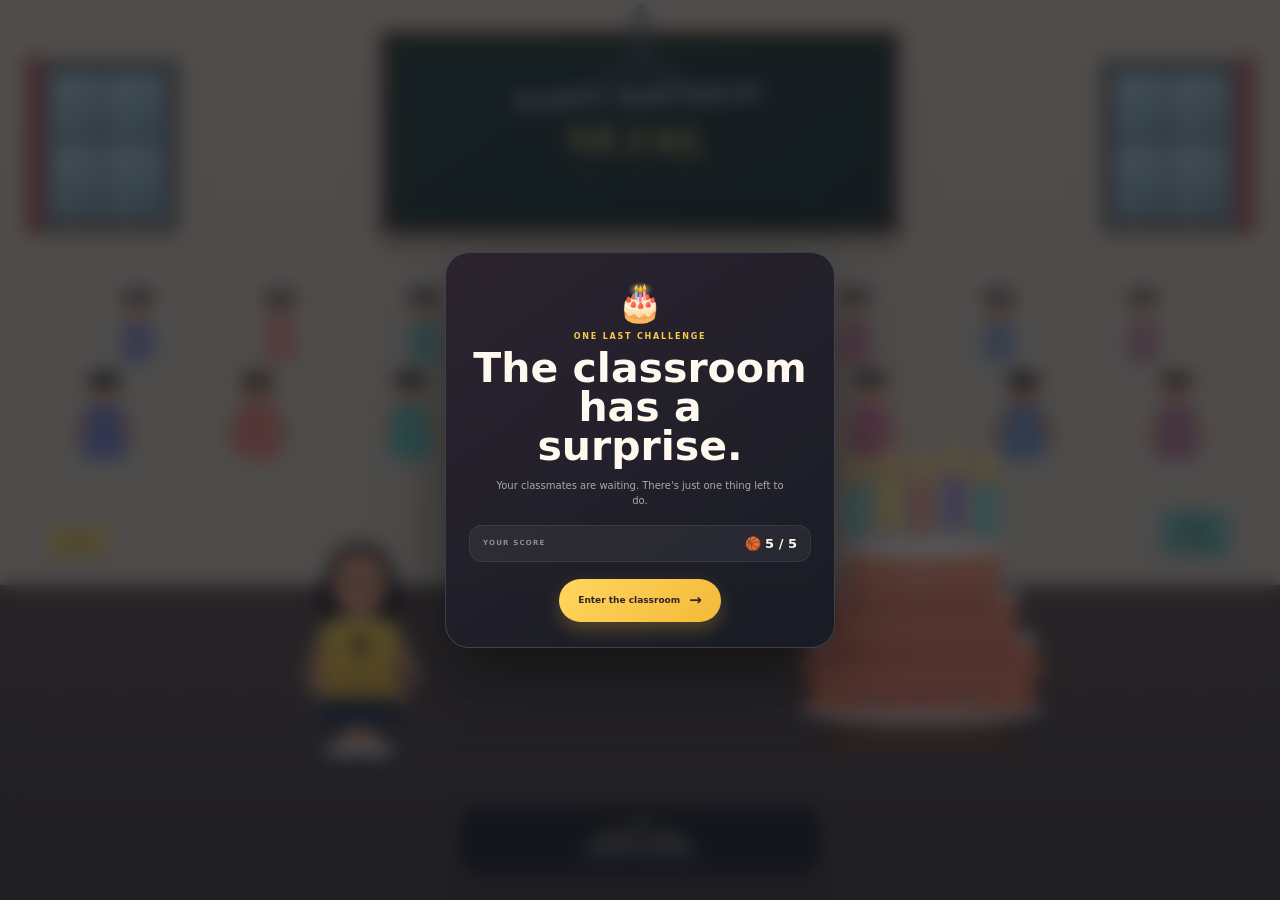
==== commit a6cffc86: "Add files via upload" ====
--- a/cake.html
+++ b/cake.html
@@ -1,254 +1,618 @@
 <!DOCTYPE html>
 <html lang="en">
+
 <head>
+
     <meta charset="UTF-8">
 
     <meta
         name="viewport"
-        content="width=device-width, initial-scale=1.0, maximum-scale=1.0, user-scalable=no"
+        content="width=device-width, initial-scale=1.0"
     >
 
     <meta
         name="theme-color"
-        content="#24162b"
+        content="#171d29"
     >
 
-    <title>Make a Wish, Sejal</title>
-
-    <link rel="stylesheet" href="style.css">
-    <link rel="stylesheet" href="cake.css">
+    <title>Happy Birthday, Sejal</title>
+
+    <link
+        rel="stylesheet"
+        href="style.css"
+    >
+
+    <link
+        rel="stylesheet"
+        href="cake.css"
+    >
+
 </head>
 
+
 <body>
 
 <main
+    class="cake-page"
     id="cakePage"
-    class="cake-page"
 >
 
+
     <!-- =====================================================
-         BACKGROUND
+         CLASSROOM BACKGROUND
          ===================================================== -->
 
-    <div class="cake-background">
-
-        <div class="background-glow glow-left"></div>
-        <div class="background-glow glow-right"></div>
-
-        <div class="background-stars"></div>
-
-        <!-- FLOATING BALLOONS -->
+    <div
+        class="classroom"
+        id="classroom"
+    >
+
+
+        <!-- BACK WALL -->
+
+        <div class="classroom-wall">
+
+
+            <!-- BLACKBOARD -->
+
+            <div
+                class="blackboard"
+                id="blackboard"
+            >
+
+                <div class="blackboard-frame">
+
+                    <div class="blackboard-title">
+                        HAPPY BIRTHDAY
+                    </div>
+
+                    <div class="blackboard-name">
+                        SEJAL
+                    </div>
+
+                    <div class="chalk-decoration">
+                        ★ &nbsp; ★ &nbsp; ★
+                    </div>
+
+                </div>
+
+            </div>
+
+
+            <!-- LEFT WINDOW -->
+
+            <div
+                class="classroom-window window-left"
+            >
+
+                <div class="window-frame">
+
+                    <div class="window-glass"></div>
+                    <div class="window-glass"></div>
+                    <div class="window-glass"></div>
+                    <div class="window-glass"></div>
+
+                </div>
+
+                <div class="window-curtain"></div>
+
+            </div>
+
+
+            <!-- RIGHT WINDOW -->
+
+            <div
+                class="classroom-window window-right"
+            >
+
+                <div class="window-frame">
+
+                    <div class="window-glass"></div>
+                    <div class="window-glass"></div>
+                    <div class="window-glass"></div>
+                    <div class="window-glass"></div>
+
+                </div>
+
+                <div class="window-curtain"></div>
+
+            </div>
+
+
+            <!-- CEILING FAN -->
+
+            <div
+                class="ceiling-fan"
+                id="ceilingFan"
+            >
+
+                <div class="fan-center"></div>
+
+                <div class="fan-blade blade-one"></div>
+                <div class="fan-blade blade-two"></div>
+                <div class="fan-blade blade-three"></div>
+
+            </div>
+
+
+            <!-- WALL DECORATION -->
+
+            <div class="classroom-poster poster-left">
+                BBA
+            </div>
+
+            <div class="classroom-poster poster-right">
+                MAKE<br>
+                IT<br>
+                HAPPEN
+            </div>
+
+
+        </div>
+
+
+        <!-- =================================================
+             CLASSROOM FLOOR
+             ================================================= -->
+
+        <div class="classroom-floor"></div>
+
+
+        <!-- =================================================
+             BACK ROW
+             NORMAL CLASSMATES
+             ================================================= -->
 
         <div
-            class="balloons"
-            aria-hidden="true"
+            class="student-row back-row"
+            id="backRow"
         >
 
-            <div class="balloon balloon-red">
-                <div class="balloon-string"></div>
-            </div>
-
-            <div class="balloon balloon-yellow">
-                <div class="balloon-string"></div>
-            </div>
-
-            <div class="balloon balloon-blue">
-                <div class="balloon-string"></div>
-            </div>
-
-            <div class="balloon balloon-pink">
-                <div class="balloon-string"></div>
-            </div>
-
-            <div class="balloon balloon-green">
-                <div class="balloon-string"></div>
-            </div>
-
-            <div class="balloon balloon-purple">
-                <div class="balloon-string"></div>
-            </div>
-
-        </div>
-
-
-        <!-- CONFETTI -->
+            <div
+                class="student background-student"
+                data-student="back-1"
+            >
+                <div class="student-head"></div>
+                <div class="student-body"></div>
+            </div>
+
+            <div
+                class="student background-student"
+                data-student="back-2"
+            >
+                <div class="student-head"></div>
+                <div class="student-body"></div>
+            </div>
+
+            <div
+                class="student background-student"
+                data-student="back-3"
+            >
+                <div class="student-head"></div>
+                <div class="student-body"></div>
+            </div>
+
+            <div
+                class="student background-student"
+                data-student="back-4"
+            >
+                <div class="student-head"></div>
+                <div class="student-body"></div>
+            </div>
+
+            <div
+                class="student background-student"
+                data-student="back-5"
+            >
+                <div class="student-head"></div>
+                <div class="student-body"></div>
+            </div>
+
+            <div
+                class="student background-student"
+                data-student="back-6"
+            >
+                <div class="student-head"></div>
+                <div class="student-body"></div>
+            </div>
+
+            <div
+                class="student background-student"
+                data-student="back-7"
+            >
+                <div class="student-head"></div>
+                <div class="student-body"></div>
+            </div>
+
+            <div
+                class="student background-student"
+                data-student="back-8"
+            >
+                <div class="student-head"></div>
+                <div class="student-body"></div>
+            </div>
+
+        </div>
+
+
+        <!-- =================================================
+             MIDDLE ROW
+             NORMAL CLASSMATES
+             ================================================= -->
 
         <div
-            id="confettiLayer"
-            class="confetti-layer"
-            aria-hidden="true"
-        ></div>
-
-    </div>
-
-
-    <!-- =====================================================
-         HEADER
-         ===================================================== -->
-
-    <header class="cake-header">
-
-        <div class="cake-title">
-
-            <span>
-                A LITTLE CELEBRATION
-            </span>
-
-            <strong>
-                SEJAL'S BIRTHDAY
-            </strong>
-
-        </div>
-
-
-        <div class="cake-coins">
-
-            <span class="coin-icon">
-                🪙
-            </span>
-
-            <strong id="coinCount">
-                0
-            </strong>
-
-        </div>
-
-    </header>
-
-
-    <!-- =====================================================
-         MAIN SCENE
-         ===================================================== -->
-
-    <section
-        id="cakeScene"
-        class="cake-scene"
-    >
-
-
-        <!-- =================================================
-             TOP CELEBRATION MESSAGE
+            class="student-row middle-row"
+            id="middleRow"
+        >
+
+            <div
+                class="student background-student"
+                data-student="middle-1"
+            >
+                <div class="student-head"></div>
+                <div class="student-body"></div>
+                <div class="student-arm arm-left"></div>
+                <div class="student-arm arm-right"></div>
+            </div>
+
+            <div
+                class="student background-student"
+                data-student="middle-2"
+            >
+                <div class="student-head"></div>
+                <div class="student-body"></div>
+                <div class="student-arm arm-left"></div>
+                <div class="student-arm arm-right"></div>
+            </div>
+
+            <div
+                class="student background-student"
+                data-student="middle-3"
+            >
+                <div class="student-head"></div>
+                <div class="student-body"></div>
+                <div class="student-arm arm-left"></div>
+                <div class="student-arm arm-right"></div>
+            </div>
+
+            <div
+                class="student background-student"
+                data-student="middle-4"
+            >
+                <div class="student-head"></div>
+                <div class="student-body"></div>
+                <div class="student-arm arm-left"></div>
+                <div class="student-arm arm-right"></div>
+            </div>
+
+            <div
+                class="student background-student"
+                data-student="middle-5"
+            >
+                <div class="student-head"></div>
+                <div class="student-body"></div>
+                <div class="student-arm arm-left"></div>
+                <div class="student-arm arm-right"></div>
+            </div>
+
+            <div
+                class="student background-student"
+                data-student="middle-6"
+            >
+                <div class="student-head"></div>
+                <div class="student-body"></div>
+                <div class="student-arm arm-left"></div>
+                <div class="student-arm arm-right"></div>
+            </div>
+
+            <div
+                class="student background-student"
+                data-student="middle-7"
+            >
+                <div class="student-head"></div>
+                <div class="student-body"></div>
+                <div class="student-arm arm-left"></div>
+                <div class="student-arm arm-right"></div>
+            </div>
+
+            <div
+                class="student background-student"
+                data-student="middle-8"
+            >
+                <div class="student-head"></div>
+                <div class="student-body"></div>
+                <div class="student-arm arm-left"></div>
+                <div class="student-arm arm-right"></div>
+            </div>
+
+        </div>
+
+
+        <!-- =================================================
+             FRONT / FEATURED CLASSMATES
              ================================================= -->
 
         <div
-            id="celebrationMessage"
-            class="celebration-message"
+            class="featured-students"
+            id="featuredStudents"
         >
 
-            <span>
-                BASKETBALL COMPLETE
-            </span>
-
-            <h1>
-                You made it,<br>
-                Sejal!
-            </h1>
-
-            <p>
-                Five baskets in a row.
-                Now everyone has something special waiting for you.
-            </p>
-
-        </div>
-
-
-        <!-- =================================================
-             BIRTHDAY BANNERS
+
+            <!-- BHOOMIKA -->
+
+            <div
+                class="featured-student"
+                data-name="bhoomika"
+            >
+
+                <div class="student-name">
+                    BHOOMIKA
+                </div>
+
+                <div class="featured-head">
+                    <div class="featured-face"></div>
+                    <div class="featured-hair"></div>
+                </div>
+
+                <div class="featured-body">
+                    <span class="shirt-detail"></span>
+                </div>
+
+                <div class="featured-arm featured-arm-left"></div>
+                <div class="featured-arm featured-arm-right"></div>
+
+                <div class="featured-desk">
+                    <div class="desk-top"></div>
+                    <div class="desk-front"></div>
+                </div>
+
+            </div>
+
+
+            <!-- RAESAAH -->
+
+            <div
+                class="featured-student"
+                data-name="raesaah"
+            >
+
+                <div class="student-name">
+                    RAESAAH
+                </div>
+
+                <div class="featured-head">
+                    <div class="featured-face"></div>
+                    <div class="featured-hair"></div>
+                </div>
+
+                <div class="featured-body">
+                    <span class="shirt-detail"></span>
+                </div>
+
+                <div class="featured-arm featured-arm-left"></div>
+                <div class="featured-arm featured-arm-right"></div>
+
+                <div class="featured-desk">
+                    <div class="desk-top"></div>
+                    <div class="desk-front"></div>
+                </div>
+
+            </div>
+
+
+            <!-- AAMNA -->
+
+            <div
+                class="featured-student"
+                data-name="aamna"
+            >
+
+                <div class="student-name">
+                    AAMNA
+                </div>
+
+                <div class="featured-head">
+                    <div class="featured-face"></div>
+                    <div class="featured-hair"></div>
+                </div>
+
+                <div class="featured-body">
+                    <span class="shirt-detail"></span>
+                </div>
+
+                <div class="featured-arm featured-arm-left"></div>
+                <div class="featured-arm featured-arm-right"></div>
+
+                <div class="featured-desk">
+                    <div class="desk-top"></div>
+                    <div class="desk-front"></div>
+                </div>
+
+            </div>
+
+
+            <!-- JAYASHRI -->
+
+            <div
+                class="featured-student"
+                data-name="jayashri"
+            >
+
+                <div class="student-name">
+                    JAYASHRI
+                </div>
+
+                <div class="featured-head">
+                    <div class="featured-face"></div>
+                    <div class="featured-hair"></div>
+                </div>
+
+                <div class="featured-body">
+                    <span class="shirt-detail"></span>
+                </div>
+
+                <div class="featured-arm featured-arm-left"></div>
+                <div class="featured-arm featured-arm-right"></div>
+
+                <div class="featured-desk">
+                    <div class="desk-top"></div>
+                    <div class="desk-front"></div>
+                </div>
+
+            </div>
+
+
+            <!-- HAMSA -->
+
+            <div
+                class="featured-student"
+                data-name="hamsa"
+            >
+
+                <div class="student-name">
+                    HAMSA
+                </div>
+
+                <div class="featured-head">
+                    <div class="featured-face"></div>
+                    <div class="featured-hair"></div>
+                </div>
+
+                <div class="featured-body">
+                    <span class="shirt-detail"></span>
+                </div>
+
+                <div class="featured-arm featured-arm-left"></div>
+                <div class="featured-arm featured-arm-right"></div>
+
+                <div class="featured-desk">
+                    <div class="desk-top"></div>
+                    <div class="desk-front"></div>
+                </div>
+
+            </div>
+
+        </div>
+
+
+        <!-- =================================================
+             CAKE TABLE
              ================================================= -->
 
         <div
-            id="birthdayBanners"
-            class="birthday-banners"
-            aria-hidden="true"
+            class="cake-table"
+            id="cakeTable"
         >
 
-            <div class="birthday-banner banner-left">
-                HAPPY
-            </div>
-
-            <div class="birthday-banner banner-left-bottom">
-                MAKE A WISH!
-            </div>
-
-            <div class="birthday-banner banner-right">
-                SEJAL!
-            </div>
-
-            <div class="birthday-banner banner-right-bottom">
-                5 CANDLES
-            </div>
-
-        </div>
-
-
-        <!-- =================================================
-             AUDIENCE
-             ================================================= -->
-
-        <section
-            id="birthdayAudience"
-            class="birthday-audience"
-            aria-label="Birthday crowd"
+            <div class="table-top"></div>
+
+            <div class="table-front"></div>
+
+            <div class="table-leg table-leg-left"></div>
+
+            <div class="table-leg table-leg-right"></div>
+
+        </div>
+
+
+        <!-- =================================================
+             SEJAL
+             ================================================= -->
+
+        <div
+            class="sejal-character"
+            id="sejalCharacter"
         >
 
-            <div
-                id="audienceBack"
-                class="audience-row audience-back"
-            >
-            </div>
-
-
-            <div
-                id="audienceFront"
-                class="audience-row audience-front"
-            >
-            </div>
-
-        </section>
-
-
-        <!-- =================================================
-             CROWD MESSAGE
+            <div class="sejal-shadow"></div>
+
+
+            <div class="sejal-hair"></div>
+
+
+            <div class="sejal-head">
+
+                <div class="sejal-face">
+
+                    <span class="sejal-eye sejal-eye-left"></span>
+
+                    <span class="sejal-eye sejal-eye-right"></span>
+
+                    <span class="sejal-blush sejal-blush-left"></span>
+
+                    <span class="sejal-blush sejal-blush-right"></span>
+
+                    <span class="sejal-mouth"></span>
+
+                </div>
+
+            </div>
+
+
+            <div class="sejal-neck"></div>
+
+
+            <div class="sejal-body">
+
+                <div class="sejal-jersey">
+
+                    <span class="sejal-number">
+                        5
+                    </span>
+
+                    <span class="sejal-name">
+                        SEJAL
+                    </span>
+
+                </div>
+
+            </div>
+
+
+            <div class="sejal-arm sejal-arm-left"></div>
+
+            <div class="sejal-arm sejal-arm-right"></div>
+
+
+            <div class="sejal-hand sejal-hand-left"></div>
+
+            <div class="sejal-hand sejal-hand-right"></div>
+
+
+            <div class="sejal-shorts"></div>
+
+
+            <div class="sejal-leg sejal-leg-left"></div>
+
+            <div class="sejal-leg sejal-leg-right"></div>
+
+
+            <div class="sejal-shoe sejal-shoe-left"></div>
+
+            <div class="sejal-shoe sejal-shoe-right"></div>
+
+        </div>
+
+
+        <!-- =================================================
+             CAKE
              ================================================= -->
 
         <div
-            id="crowdMessage"
-            class="crowd-message"
+            class="cake"
+            id="cake"
         >
-            HAPPY BIRTHDAY, SEJAL!
-        </div>
-
-
-        <!-- =================================================
-             CAKE AREA
-             ================================================= -->
-
-        <div
-            id="cake"
-            class="cake"
-        >
-
-            <!-- CAKE SHADOW -->
 
             <div class="cake-shadow"></div>
 
-
-            <!-- PLATE -->
-
-            <div class="cake-plate">
-                <div class="cake-plate-highlight"></div>
-            </div>
-
-
-            <!-- =================================================
-                 BOTTOM CAKE LAYER
-                 ================================================= -->
+            <div class="cake-plate"></div>
+
+
+            <!-- BOTTOM CAKE -->
 
             <div class="cake-bottom">
 
                 <div class="cake-layer layer-bottom">
-
-                    <div class="cake-layer-highlight"></div>
 
                     <div class="cake-decoration">
 
@@ -257,88 +621,40 @@
                         <span></span>
                         <span></span>
                         <span></span>
-                        <span></span>
-                        <span></span>
-                        <span></span>
-
-                    </div>
-
-                </div>
-
-
-                <div class="cake-cream cream-bottom">
-                </div>
-
-            </div>
-
-
-            <!-- =================================================
-                 MIDDLE CAKE LAYER
-                 ================================================= -->
+
+                    </div>
+
+                </div>
+
+                <div class="cake-cream cream-bottom"></div>
+
+            </div>
+
+
+            <!-- MIDDLE CAKE -->
 
             <div class="cake-middle">
 
-                <div class="cake-layer layer-middle">
-
-                    <div class="cake-layer-highlight"></div>
-
-                    <div class="cake-decoration">
-
-                        <span></span>
-                        <span></span>
-                        <span></span>
-                        <span></span>
-                        <span></span>
-                        <span></span>
-                        <span></span>
-                        <span></span>
-
-                    </div>
-
-                </div>
-
-
-                <div class="cake-cream cream-middle">
-                </div>
-
-            </div>
-
-
-            <!-- =================================================
-                 TOP CAKE LAYER
-                 ================================================= -->
+                <div class="cake-layer layer-middle"></div>
+
+                <div class="cake-cream cream-middle"></div>
+
+            </div>
+
+
+            <!-- TOP CAKE -->
 
             <div class="cake-top">
 
                 <div class="cake-layer layer-top">
 
-                    <div class="cake-layer-highlight"></div>
-
-                    <div class="cake-decoration">
-
-                        <span></span>
-                        <span></span>
-                        <span></span>
-                        <span></span>
-                        <span></span>
-                        <span></span>
-                        <span></span>
-                        <span></span>
-
-                    </div>
-
-                </div>
-
-
-                <div class="cake-cream cream-top">
-                </div>
-
-
-                <!-- CAKE MESSAGE -->
-
-                <div class="cake-name">
-                    SEJAL
-                </div>
+                    <div class="cake-name">
+                        SEJAL
+                    </div>
+
+                </div>
+
+                <div class="cake-cream cream-top"></div>
 
             </div>
 
@@ -348,35 +664,34 @@
                  ================================================= -->
 
             <div
+                class="candles"
                 id="candles"
-                class="candles"
             >
 
 
                 <!-- CANDLE 1 -->
 
                 <button
-                    type="button"
                     class="candle candle-one"
                     data-candle="1"
-                    aria-label="Blow out candle 1"
+                    type="button"
                 >
 
-                    <span class="candle-body"></span>
-
-                    <span class="flame">
-
-                        <span class="flame-inner"></span>
-
-                    </span>
-
-                    <span class="smoke">
-
-                        <i></i>
-                        <i></i>
-                        <i></i>
-
-                    </span>
+                    <div class="candle-body"></div>
+
+                    <div class="flame">
+
+                        <div class="flame-inner"></div>
+
+                    </div>
+
+                    <div class="smoke">
+
+                        <i></i>
+                        <i></i>
+                        <i></i>
+
+                    </div>
 
                 </button>
 
@@ -384,27 +699,26 @@
                 <!-- CANDLE 2 -->
 
                 <button
-                    type="button"
                     class="candle candle-two"
                     data-candle="2"
-                    aria-label="Blow out candle 2"
+                    type="button"
                 >
 
-                    <span class="candle-body"></span>
-
-                    <span class="flame">
-
-                        <span class="flame-inner"></span>
-
-                    </span>
-
-                    <span class="smoke">
-
-                        <i></i>
-                        <i></i>
-                        <i></i>
-
-                    </span>
+                    <div class="candle-body"></div>
+
+                    <div class="flame">
+
+                        <div class="flame-inner"></div>
+
+                    </div>
+
+                    <div class="smoke">
+
+                        <i></i>
+                        <i></i>
+                        <i></i>
+
+                    </div>
 
                 </button>
 
@@ -412,27 +726,26 @@
                 <!-- CANDLE 3 -->
 
                 <button
-                    type="button"
                     class="candle candle-three"
                     data-candle="3"
-                    aria-label="Blow out candle 3"
+                    type="button"
                 >
 
-                    <span class="candle-body"></span>
-
-                    <span class="flame">
-
-                        <span class="flame-inner"></span>
-
-                    </span>
-
-                    <span class="smoke">
-
-                        <i></i>
-                        <i></i>
-                        <i></i>
-
-                    </span>
+                    <div class="candle-body"></div>
+
+                    <div class="flame">
+
+                        <div class="flame-inner"></div>
+
+                    </div>
+
+                    <div class="smoke">
+
+                        <i></i>
+                        <i></i>
+                        <i></i>
+
+                    </div>
 
                 </button>
 
@@ -440,27 +753,26 @@
                 <!-- CANDLE 4 -->
 
                 <button
-                    type="button"
                     class="candle candle-four"
                     data-candle="4"
-                    aria-label="Blow out candle 4"
+                    type="button"
                 >
 
-                    <span class="candle-body"></span>
-
-                    <span class="flame">
-
-                        <span class="flame-inner"></span>
-
-                    </span>
-
-                    <span class="smoke">
-
-                        <i></i>
-                        <i></i>
-                        <i></i>
-
-                    </span>
+                    <div class="candle-body"></div>
+
+                    <div class="flame">
+
+                        <div class="flame-inner"></div>
+
+                    </div>
+
+                    <div class="smoke">
+
+                        <i></i>
+                        <i></i>
+                        <i></i>
+
+                    </div>
 
                 </button>
 
@@ -468,27 +780,26 @@
                 <!-- CANDLE 5 -->
 
                 <button
-                    type="button"
                     class="candle candle-five"
                     data-candle="5"
-                    aria-label="Blow out candle 5"
+                    type="button"
                 >
 
-                    <span class="candle-body"></span>
-
-                    <span class="flame">
-
-                        <span class="flame-inner"></span>
-
-                    </span>
-
-                    <span class="smoke">
-
-                        <i></i>
-                        <i></i>
-                        <i></i>
-
-                    </span>
+                    <div class="candle-body"></div>
+
+                    <div class="flame">
+
+                        <div class="flame-inner"></div>
+
+                    </div>
+
+                    <div class="smoke">
+
+                        <i></i>
+                        <i></i>
+                        <i></i>
+
+                    </div>
 
                 </button>
 
@@ -498,70 +809,76 @@
 
 
         <!-- =================================================
+             CANDLE MESSAGE
+             ================================================= -->
+
+        <div
+            class="candle-message"
+            id="candleMessage"
+        >
+
+            <span
+                class="candle-message-small"
+                id="candleMessageSmall"
+            >
+                MAKE A WISH
+            </span>
+
+            <strong
+                id="candleMessageText"
+            >
+                Tap a candle to begin.
+            </strong>
+
+        </div>
+
+
+        <!-- =================================================
+             CROWD MESSAGE
+             ================================================= -->
+
+        
+
+
+        <!-- =================================================
              CANDLE PROGRESS
              ================================================= -->
 
         <div
+            class="candle-progress"
             id="candleProgress"
-            class="candle-progress"
         >
 
             <span
                 class="progress-dot active"
-                data-progress="1"
             ></span>
 
             <span
                 class="progress-dot"
-                data-progress="2"
             ></span>
 
             <span
                 class="progress-dot"
-                data-progress="3"
             ></span>
 
             <span
                 class="progress-dot"
-                data-progress="4"
             ></span>
 
             <span
                 class="progress-dot"
-                data-progress="5"
             ></span>
 
         </div>
 
 
         <!-- =================================================
-             DYNAMIC CANDLE MESSAGE
+             WISH PROMPT
              ================================================= -->
 
         <div
-            id="candleMessage"
-            class="candle-message"
-            aria-live="polite"
-        >
-
-            <span class="candle-message-small">
-                MAKE A WISH
-            </span>
-
-            <strong>
-                Your birthday moment starts here.
-            </strong>
-
-        </div>
-
-
-        <!-- =================================================
-             WISH PROMPT
-             ================================================= -->
-
-        <div
+            class="wish-prompt"
             id="wishPrompt"
-            class="wish-prompt"
         >
 
             <div class="wish-icon">
@@ -573,7 +890,7 @@
             </span>
 
             <strong>
-                Tap a candle
+                Tap the candles
             </strong>
 
             <small>
@@ -588,8 +905,8 @@
              ================================================= -->
 
         <div
+            class="wish-complete"
             id="wishComplete"
-            class="wish-complete"
         >
 
             <div class="wish-complete-icon">
@@ -597,17 +914,15 @@
             </div>
 
             <span class="wish-complete-small">
-                ALL FIVE CANDLES
+                BIRTHDAY WISH
             </span>
 
             <h2>
-                Happy Birthday,<br>
-                Sejal!
+                Wish made.
             </h2>
 
             <p>
-                Your wish is made.
-                Now let's celebrate.
+                Hope it comes true, Sejal.
             </p>
 
             <button
@@ -622,7 +937,17 @@
         </div>
 
 
-    </section>
+        <!-- =================================================
+             CONFETTI
+             ================================================= -->
+
+        <div
+            class="confetti-layer"
+            id="confettiLayer"
+        ></div>
+
+
+    </div>
 
 
     <!-- =====================================================
@@ -630,35 +955,34 @@
          ===================================================== -->
 
     <div
+        class="overlay active"
         id="introOverlay"
-        class="overlay active"
     >
 
         <div class="popup-card">
 
             <div class="popup-icon">
-                🏆
+                🎂
             </div>
 
             <span class="popup-label">
-                BASKETBALL COMPLETE
+                ONE LAST CHALLENGE
             </span>
 
             <h1>
-                You made it,<br>
-                Sejal!
+                The classroom<br>
+                has a surprise.
             </h1>
 
             <p>
-                Five baskets in a row.
-                Now it's time to make a birthday wish.
+                Your classmates are waiting.
+                There's just one thing left to do.
             </p>
 
-
             <div class="victory-badge">
 
                 <span>
-                    FINAL SCORE
+                    YOUR SCORE
                 </span>
 
                 <strong>
@@ -666,14 +990,13 @@
                 </strong>
 
             </div>
-
 
             <button
                 id="beginCelebration"
                 class="primary-button"
                 type="button"
             >
-                See your cake
+                Enter the classroom
                 <span>→</span>
             </button>
 
@@ -685,7 +1008,10 @@
 </main>
 
 
-<script src="cake.js"></script>
+<script
+    src="cake.js"
+></script>
 
 </body>
+
 </html>
--- a/cake.css
+++ b/cake.css
@@ -1,1449 +1,947 @@
 /* =========================================================
-   SEJAL'S BIRTHDAY CAKE
+   SEJAL'S BIRTHDAY — CLASSROOM CAKE EXPERIENCE
    COMPLETE CAKE.CSS REPLACEMENT
    ========================================================= */
 
-* {
-    box-sizing: border-box;
+*{
+    box-sizing:border-box;
+    margin:0;
+    padding:0;
 }
 
 html,
-body {
-    width: 100%;
-    min-height: 100%;
-    margin: 0;
-    padding: 0;
-}
-
-body {
-    overflow: hidden;
-    background: #24162b;
+body{
+    width:100%;
+    height:100%;
+    overflow:hidden;
+}
+
+body{
     font-family:
         Inter,
+        ui-sans-serif,
         system-ui,
         -apple-system,
         BlinkMacSystemFont,
         "Segoe UI",
         sans-serif;
-}
-
-
-/* =========================================================
-   MAIN PAGE
-   ========================================================= */
-
-.cake-page {
-    position: relative;
-
-    width: 100vw;
-    height: 100vh;
-
-    min-height: 620px;
-
-    overflow: hidden;
-
-    color: #fff8ed;
-
-    background:
-        radial-gradient(
-            circle at 50% 43%,
-            rgba(126, 82, 126, 0.20),
-            transparent 34%
-        ),
-        radial-gradient(
-            circle at 10% 45%,
-            rgba(255, 144, 109, 0.13),
-            transparent 28%
-        ),
-        radial-gradient(
-            circle at 90% 55%,
-            rgba(91, 116, 190, 0.14),
-            transparent 30%
-        ),
-        linear-gradient(
-            180deg,
-            #1d1728 0%,
-            #29192f 42%,
-            #24182d 100%
-        );
-}
-
-
-/* =========================================================
-   BACKGROUND
-   ========================================================= */
-
-.cake-background {
-    position: absolute;
-    inset: 0;
-
-    overflow: hidden;
-
-    pointer-events: none;
-
-    z-index: 0;
-}
-
-.background-glow {
-    position: absolute;
-
-    width: 42vw;
-    height: 42vw;
-
-    max-width: 600px;
-    max-height: 600px;
-
-    border-radius: 50%;
-
-    filter: blur(60px);
-
-    opacity: 0.16;
-}
-
-.glow-left {
-    left: -18vw;
-    top: 24%;
-
-    background: #ef846d;
-}
-
-.glow-right {
-    right: -18vw;
-    top: 34%;
-
-    background: #6c72d5;
-}
-
-
-/* =========================================================
-   BACKGROUND STARS
-   ========================================================= */
-
-.background-stars {
-    position: absolute;
-    inset: 0;
-
-    opacity: 0.5;
-
-    background-image:
-        radial-gradient(
-            circle,
-            rgba(255,255,255,0.55) 1px,
-            transparent 1.5px
-        ),
-        radial-gradient(
-            circle,
-            rgba(255,255,255,0.3) 1px,
-            transparent 1.5px
-        );
-
-    background-size:
-        73px 71px,
-        127px 113px;
-
-    background-position:
-        8px 11px,
-        43px 57px;
-}
-
-
-/* =========================================================
-   BALLOONS
-   ========================================================= */
-
-.balloons {
-    position: absolute;
-    inset: 0;
-}
-
-.balloon {
-    position: absolute;
-
-    width: 45px;
-    height: 58px;
-
-    border-radius:
-        50% 50%
-        46% 46%
-        52% 52%;
-
-    opacity: 0.78;
-
-    filter:
-        drop-shadow(
-            0 8px 12px rgba(0,0,0,0.14)
-        );
-
-    animation:
-        balloonFloat
-        5s
-        ease-in-out
-        infinite;
-}
-
-.balloon::after {
-    content: "";
-
-    position: absolute;
-
-    left: 50%;
-    bottom: -5px;
-
-    width: 8px;
-    height: 8px;
-
-    transform: translateX(-50%);
-
-    background: inherit;
-
-    clip-path: polygon(
-        0 0,
-        100% 0,
-        50% 100%
-    );
-}
-
-.balloon-string {
-    position: absolute;
-
-    left: 50%;
-    top: 100%;
-
-    width: 1px;
-    height: 125px;
-
-    transform-origin: top center;
-
-    background:
-        rgba(255,255,255,0.22);
-}
-
-.balloon-red {
-    left: -12px;
-    top: 18%;
-
-    background: #e97868;
-
-    animation-delay: -1.2s;
-}
-
-.balloon-yellow {
-    left: 16%;
-    top: 11%;
-
-    width: 38px;
-    height: 50px;
-
-    background: #f4c94d;
-
-    animation-delay: -3s;
-}
-
-.balloon-blue {
-    left: 47%;
-    top: 8%;
-
-    width: 43px;
-    height: 55px;
-
-    background: #6570c7;
-
-    animation-delay: -2s;
-}
-
-.balloon-pink {
-    right: 16%;
-    top: 14%;
-
-    width: 39px;
-    height: 51px;
-
-    background: #dc779c;
-
-    animation-delay: -4s;
-}
-
-.balloon-green {
-    right: -10px;
-    top: 24%;
-
-    background: #4fc0b3;
-
-    animation-delay: -1.7s;
-}
-
-.balloon-purple {
-    left: 31%;
-    top: 19%;
-
-    width: 31px;
-    height: 42px;
-
-    background: #8c73cf;
-
-    animation-delay: -3.8s;
-}
-
-@keyframes balloonFloat {
-
-    0%,
-    100% {
-        transform:
-            translate3d(0, 0, 0)
-            rotate(-3deg);
-    }
-
-    50% {
-        transform:
-            translate3d(5px, -12px, 0)
-            rotate(4deg);
-    }
-}
-
-
-/* =========================================================
-   HEADER
-   ========================================================= */
-
-.cake-header {
-    position: absolute;
-
-    left: 0;
-    right: 0;
-    top: 0;
-
-    height: 76px;
-
-    display: flex;
-
-    align-items: center;
-    justify-content: space-between;
-
-    padding:
-        10px
-        29px;
-
-    z-index: 100;
-}
-
-.cake-title {
-    display: flex;
-
-    flex-direction: column;
-
-    gap: 3px;
-}
-
-.cake-title span {
-    font-size: 10px;
-
-    font-weight: 800;
-
-    letter-spacing: 2.4px;
-
-    color: rgba(255, 222, 123, 0.92);
-}
-
-.cake-title strong {
-    font-size: 21px;
-
-    line-height: 1;
-
-    letter-spacing: 1.2px;
-
-    color: #fff9ef;
-}
-
-.cake-coins {
-    display: flex;
-
-    align-items: center;
-
-    gap: 9px;
-
-    min-width: 90px;
-
-    height: 48px;
-
-    padding: 0 15px;
-
-    justify-content: center;
-
-    border:
-        1px solid rgba(255,255,255,0.14);
-
-    border-radius: 25px;
-
-    background:
-        rgba(255,255,255,0.07);
-
-    box-shadow:
-        inset 0 1px 0 rgba(255,255,255,0.07),
-        0 8px 20px rgba(0,0,0,0.12);
-
-    backdrop-filter: blur(12px);
-}
-
-.coin-icon {
-    font-size: 19px;
-}
-
-.cake-coins strong {
-    font-size: 17px;
-
-    color: #fff9ef;
-}
-
-
-/* =========================================================
-   MAIN SCENE
-   ========================================================= */
-
-.cake-scene {
-    position: absolute;
-
-    inset: 76px 0 0;
-
-    overflow: hidden;
-
-    z-index: 10;
-}
-
-
-/* =========================================================
-   CELEBRATION MESSAGE
-   ========================================================= */
-
-.celebration-message {
-    position: absolute;
-
-    left: 50%;
-    top: 13px;
-
-    width: min(600px, 90vw);
-
-    transform:
-        translateX(-50%)
-        translateY(-8px);
-
-    text-align: center;
-
-    z-index: 35;
-
-    opacity: 1;
-
-    pointer-events: none;
-
-    transition:
-        opacity 0.55s ease,
-        transform 0.55s ease;
-}
-
-.celebration-message span {
-    display: block;
-
-    margin-bottom: 8px;
-
-    font-size: 10px;
-
-    font-weight: 900;
-
-    letter-spacing: 2px;
-
-    color: #ffc94d;
-}
-
-.celebration-message h1 {
-    margin: 0;
-
-    font-size:
-        clamp(29px, 4vw, 48px);
-
-    line-height: 0.93;
-
-    letter-spacing: -1.7px;
-
-    color: #fff8ef;
-
-    text-shadow:
-        0 5px 20px rgba(0,0,0,0.20);
-}
-
-.celebration-message p {
-    margin: 10px auto 0;
-
-    max-width: 470px;
-
-    font-size: 12px;
-
-    line-height: 1.45;
-
-    color:
-        rgba(255,248,239,0.65);
-}
-
-.celebration-message.completed {
-    opacity: 0;
-
-    transform:
-        translateX(-50%)
-        translateY(-15px);
-}
-
-
-/* =========================================================
-   BIRTHDAY BANNERS
-   ========================================================= */
-
-.birthday-banners {
-    position: absolute;
-
-    inset: 0;
-
-    pointer-events: none;
-
-    z-index: 26;
-}
-
-.birthday-banner {
-    position: absolute;
-
-    display: flex;
-
-    align-items: center;
-    justify-content: center;
-
-    height: 39px;
-
-    padding: 0 21px;
-
-    border-radius: 7px;
-
-    font-size: 10px;
-
-    font-weight: 900;
-
-    letter-spacing: 1px;
-
-    color: #24182b;
-
-    box-shadow:
-        0 8px 18px rgba(0,0,0,0.17);
-
-    transform-origin: center;
-
-    animation:
-        bannerFloat
-        4.2s
-        ease-in-out
-        infinite;
-}
-
-.banner-left {
-    left: 4.5%;
-    top: 30%;
-
-    background: #ffca3d;
-
-    transform: rotate(-4deg);
-
-    animation-delay: -1s;
-}
-
-.banner-left-bottom {
-    left: 12%;
-    top: 48%;
-
-    background: #ef7667;
-
-    transform: rotate(3deg);
-
-    animation-delay: -2.4s;
-}
-
-.banner-right {
-    right: 5%;
-    top: 31%;
-
-    background: #50c5ba;
-
-    transform: rotate(4deg);
-
-    animation-delay: -3.2s;
-}
-
-.banner-right-bottom {
-    right: 13%;
-    top: 49%;
-
-    background: #8b72d2;
-
-    color: #fff;
-
-    transform: rotate(-3deg);
-
-    animation-delay: -1.8s;
-}
-
-@keyframes bannerFloat {
-
-    0%,
-    100% {
-        margin-top: 0;
-    }
-
-    50% {
-        margin-top: -5px;
-    }
-}
-
-
-/* =========================================================
-   AUDIENCE
-   ========================================================= */
-
-.birthday-audience {
-    position: absolute;
-
-    left: 50%;
-    bottom: 168px;
-
-    width: min(820px, 94vw);
-
-    height: 190px;
-
-    transform: translateX(-50%);
-
-    z-index: 20;
-
-    pointer-events: none;
-
-    transition:
-        transform 0.5s ease;
-}
-
-.audience-row {
-    position: absolute;
-
-    left: 50%;
-
-    display: flex;
-
-    align-items: flex-end;
-    justify-content: center;
-
-    transform: translateX(-50%);
-
-    width: 100%;
-}
-
-.audience-back {
-    bottom: 69px;
-
-    height: 105px;
-
-    z-index: 1;
-}
-
-.audience-front {
-    bottom: 0;
-
-    height: 120px;
-
-    z-index: 4;
-}
-
-.audience-person {
-    position: relative;
-
-    width: 63px;
-    height: 105px;
-
-    flex: 0 0 63px;
-
-    margin-left: -4px;
-
-    transform-origin:
-        center bottom;
-
-    animation:
-        audienceSway
-        var(--crowd-speed, 3s)
-        ease-in-out
-        var(--crowd-delay, 0s)
-        infinite;
-
-    filter:
-        drop-shadow(
-            0 7px 5px rgba(0,0,0,0.16)
-        );
-}
-
-.audience-front .audience-person {
-    width: 73px;
-    height: 120px;
-
-    flex-basis: 73px;
-}
-
-.audience-head {
-    position: absolute;
-
-    left: 50%;
-    top: 3px;
-
-    width: 34px;
-    height: 34px;
-
-    transform: translateX(-50%);
-
-    border-radius: 50%;
-
-    background:
-        var(--skin, #d79a73);
-
-    z-index: 4;
-}
-
-.audience-front .audience-head {
-    width: 39px;
-    height: 39px;
-}
-
-.audience-head::before {
-    content: "";
-
-    position: absolute;
-
-    left: -2px;
-    top: -4px;
-
-    width: calc(100% + 4px);
-    height: 14px;
-
-    border-radius:
-        50% 50% 30% 30%;
-
-    background:
-        var(--hair, #2b2025);
-}
-
-.audience-face {
-    position: absolute;
-
-    left: 9px;
-    right: 9px;
-    top: 15px;
-
-    height: 6px;
-
-    background:
-        radial-gradient(
-            circle at 20% 50%,
-            #241b20 0 1.5px,
-            transparent 2px
-        ),
-        radial-gradient(
-            circle at 80% 50%,
-            #241b20 0 1.5px,
-            transparent 2px
-        );
-}
-
-.audience-smile {
-    position: absolute;
-
-    left: 50%;
-    bottom: 5px;
-
-    width: 8px;
-    height: 4px;
-
-    transform:
-        translateX(-50%);
-
-    border-bottom:
-        1.5px solid rgba(50,25,30,0.7);
-
-    border-radius: 50%;
-}
-
-.audience-body {
-    position: absolute;
-
-    left: 50%;
-    top: 35px;
-
-    width: 47px;
-    height: 54px;
-
-    transform:
-        translateX(-50%);
-
-    border-radius:
-        12px 12px 8px 8px;
-
-    background:
-        var(--shirt, #6673c9);
-
-    z-index: 2;
-}
-
-.audience-front .audience-body {
-    top: 40px;
-
-    width: 54px;
-    height: 63px;
-}
-
-.audience-body::after {
-    content: "";
-
-    position: absolute;
-
-    left: 50%;
-    top: 50%;
-
-    width: 8px;
-    height: 8px;
-
-    transform:
-        translate(-50%, -50%);
-
-    border-radius: 50%;
-
-    background:
-        rgba(255,255,255,0.12);
-}
-
-.audience-arm {
-    position: absolute;
-
-    top: 42px;
-
-    width: 11px;
-    height: 42px;
-
-    border-radius: 10px;
-
-    background:
-        var(--skin, #d79a73);
-
-    z-index: 1;
-
-    transform-origin:
-        top center;
-
-    transition:
-        transform 0.3s ease;
-}
-
-.audience-arm-left {
-    left: 4px;
-
-    transform:
-        rotate(24deg);
-}
-
-.audience-arm-right {
-    right: 4px;
-
-    transform:
-        rotate(-24deg);
-}
-
-.audience-front .audience-arm {
-    top: 47px;
-
-    height: 48px;
-}
-
-.audience-hand {
-    position: absolute;
-
-    bottom: -3px;
-
-    width: 12px;
-    height: 12px;
-
-    border-radius: 50%;
-
-    background:
-        var(--skin, #d79a73);
-}
-
-.audience-leg {
-    position: absolute;
-
-    bottom: 0;
-
-    width: 12px;
-    height: 23px;
-
-    border-radius: 0 0 7px 7px;
-
-    background:
-        var(--pants, #292634);
-
-    z-index: 1;
-}
-
-.audience-leg-left {
-    left: 18px;
-}
-
-.audience-leg-right {
-    right: 18px;
-}
-
-
-/* =========================================================
-   AUDIENCE BASE ANIMATION
-   ========================================================= */
-
-@keyframes audienceSway {
-
-    0%,
-    100% {
-        transform:
-            translateY(0)
-            rotate(
-                calc(
-                    var(--crowd-angle, 2deg) * -1
-                )
-            );
-    }
-
-    50% {
-        transform:
-            translateY(
-                var(--crowd-bounce, -3px)
-            )
-            rotate(
-                var(--crowd-angle, 2deg)
-            );
-    }
-}
-
-
-/* =========================================================
-   CLAPPING
-   ========================================================= */
-
-.audience-person.clapping
-.audience-arm-left {
-    animation:
-        clapLeft
-        0.65s
-        ease-in-out
-        infinite;
-}
-
-.audience-person.clapping
-.audience-arm-right {
-    animation:
-        clapRight
-        0.65s
-        ease-in-out
-        infinite;
-}
-
-@keyframes clapLeft {
-
-    0%,
-    100% {
-        transform:
-            rotate(24deg);
-    }
-
-    50% {
-        transform:
-            rotate(-18deg);
-    }
-}
-
-@keyframes clapRight {
-
-    0%,
-    100% {
-        transform:
-            rotate(-24deg);
-    }
-
-    50% {
-        transform:
-            rotate(18deg);
-    }
-}
-
-
-/* =========================================================
-   CHEERING
-   ========================================================= */
-
-.audience-person.cheering
-.audience-arm-left {
-    animation:
-        cheerLeft
-        0.9s
-        ease-in-out
-        infinite;
-}
-
-.audience-person.cheering
-.audience-arm-right {
-    animation:
-        cheerRight
-        0.9s
-        ease-in-out
-        infinite;
-}
-
-@keyframes cheerLeft {
-
-    0%,
-    100% {
-        transform:
-            rotate(25deg);
-    }
-
-    50% {
-        transform:
-            rotate(-58deg);
-    }
-}
-
-@keyframes cheerRight {
-
-    0%,
-    100% {
-        transform:
-            rotate(-25deg);
-    }
-
-    50% {
-        transform:
-            rotate(58deg);
-    }
-}
-
-
-/* =========================================================
-   CROWD EXCITEMENT
-   ========================================================= */
-
-.birthday-audience.excited
-.audience-person {
-    animation-duration:
-        calc(
-            var(--crowd-speed, 3s) * 0.78
-        );
-}
-
-.birthday-audience.excited
-.audience-person.cheering {
-    filter:
-        drop-shadow(
-            0 10px 8px rgba(0,0,0,0.20)
-        );
-}
-
-.birthday-audience.very-excited
-.audience-person {
-    animation-duration:
-        calc(
-            var(--crowd-speed, 3s) * 0.58
-        );
-}
-
-.birthday-audience.very-excited
-.audience-person.cheering {
-    animation-name:
-        audienceJump;
-}
-
-@keyframes audienceJump {
-
-    0%,
-    100% {
-        transform:
-            translateY(0)
-            rotate(-2deg);
-    }
-
-    50% {
-        transform:
-            translateY(-10px)
-            rotate(2deg);
-    }
-}
-
-
-/* =========================================================
-   CROWD MESSAGE
-   ========================================================= */
-
-.crowd-message {
-    position: absolute;
-
-    left: 50%;
-    top: 52%;
-
-    transform:
-        translate(-50%, -50%);
-
-    min-width: 170px;
-
-    padding:
-        9px 20px;
-
-    border-radius: 30px;
-
-    text-align: center;
-
-    font-size: 10px;
-
-    font-weight: 900;
-
-    letter-spacing: 0.7px;
-
-    color: #24182b;
-
-    background: #52c9bc;
-
-    box-shadow:
-        0 8px 22px rgba(0,0,0,0.18);
-
-    z-index: 48;
-
-    transition:
-        transform 0.3s ease,
-        background 0.3s ease;
-}
-
-
-/* =========================================================
-   CAKE
-   ========================================================= */
-
-.cake {
-    position: absolute;
-
-    left: 50%;
-    bottom: 112px;
-
-    width: 390px;
-    height: 310px;
-
-    transform:
-        translateX(-50%);
-
-    z-index: 40;
-
-    transition:
-        transform 0.45s ease;
-}
-
-.cake.cake-reveal {
-    animation:
-        cakeReveal
-        0.8s
-        cubic-bezier(.2,.9,.25,1)
-        both;
-}
-
-@keyframes cakeReveal {
-
-    from {
-        opacity: 0;
-
-        transform:
-            translateX(-50%)
-            translateY(35px)
-            scale(0.9);
-    }
-
-    to {
-        opacity: 1;
-
-        transform:
-            translateX(-50%)
-            translateY(0)
-            scale(1);
-    }
-}
-
-
-/* =========================================================
-   CAKE SHADOW
-   ========================================================= */
-
-.cake-shadow {
-    position: absolute;
-
-    left: 50%;
-    bottom: 1px;
-
-    width: 350px;
-    height: 27px;
-
-    transform:
-        translateX(-50%);
-
-    border-radius: 50%;
-
-    background:
-        rgba(0,0,0,0.30);
-
-    filter: blur(10px);
-}
-
-
-/* =========================================================
-   PLATE
-   ========================================================= */
-
-.cake-plate {
-    position: absolute;
-
-    left: 50%;
-    bottom: 8px;
-
-    width: 360px;
-    height: 38px;
-
-    transform:
-        translateX(-50%);
-
-    border-radius: 50%;
-
+    background:#171d29;
+    color:#fff8ee;
+    -webkit-font-smoothing:antialiased;
+}
+
+.cake-page{
+    position:relative;
+    width:100vw;
+    height:100vh;
+    min-height:580px;
+    overflow:hidden;
+    isolation:isolate;
+    background:#171d29;
+}
+
+
+/* =========================================================
+   CLASSROOM
+   ========================================================= */
+
+.classroom{
+    position:absolute;
+    inset:0;
+    overflow:hidden;
     background:
         linear-gradient(
             180deg,
-            #fff6e9,
-            #e7d8d0
+            #202938 0%,
+            #293344 53%,
+            #171d28 100%
         );
-
-    box-shadow:
-        0 8px 14px rgba(0,0,0,0.17);
-
-    z-index: 1;
-}
-
-.cake-plate-highlight {
-    position: absolute;
-
-    left: 15%;
-    right: 15%;
-    top: 7px;
-
-    height: 5px;
-
-    border-radius: 50%;
-
-    background:
-        rgba(255,255,255,0.72);
-}
-
-
-/* =========================================================
-   CAKE LAYERS
-   ========================================================= */
-
-.cake-bottom,
-.cake-middle,
-.cake-top {
-    position: absolute;
-
-    left: 50%;
-
-    transform:
-        translateX(-50%);
-}
-
-.cake-bottom {
-    bottom: 25px;
-
-    width: 335px;
-    height: 105px;
-
-    z-index: 2;
-}
-
-.cake-middle {
-    bottom: 105px;
-
-    width: 285px;
-    height: 95px;
-
-    z-index: 3;
-}
-
-.cake-top {
-    bottom: 178px;
-
-    width: 235px;
-    height: 92px;
-
-    z-index: 4;
-}
-
-.cake-layer {
-    position: absolute;
-
-    inset: 0;
-
-    border-radius:
-        15px 15px 13px 13px;
-
+}
+
+.classroom-wall{
+    position:absolute;
+    left:0;
+    right:0;
+    top:0;
+    height:67%;
     background:
         linear-gradient(
             180deg,
-            #ef8965 0%,
-            #df704f 65%,
-            #ca6247 100%
+            #d7cbb7 0%,
+            #cfc3ae 100%
         );
-
-    box-shadow:
-        inset 0 8px 0 rgba(255,255,255,0.08),
-        inset 0 -9px 0 rgba(100,38,32,0.08),
-        0 9px 14px rgba(0,0,0,0.12);
-}
-
-.layer-middle {
+    z-index:1;
+}
+
+.classroom-wall::after{
+    content:"";
+    position:absolute;
+    left:0;
+    right:0;
+    bottom:0;
+    height:14px;
+    background:#9b8c76;
+    box-shadow:0 -3px 8px rgba(0,0,0,.12);
+}
+
+.classroom-floor{
+    position:absolute;
+    left:0;
+    right:0;
+    bottom:0;
+    height:35%;
     background:
         linear-gradient(
             180deg,
-            #ef8864,
-            #d86e50
+            #5b4c45 0%,
+            #453b3b 100%
         );
-}
-
-.layer-top {
+    z-index:2;
+}
+
+.classroom-floor::before{
+    content:"";
+    position:absolute;
+    inset:0;
+    opacity:.18;
+    background:
+        repeating-linear-gradient(
+            90deg,
+            transparent 0 58px,
+            rgba(255,255,255,.12) 59px,
+            transparent 60px
+        ),
+        repeating-linear-gradient(
+            0deg,
+            transparent 0 48px,
+            rgba(0,0,0,.12) 49px,
+            transparent 50px
+        );
+}
+
+
+/* =========================================================
+   BLACKBOARD
+   ========================================================= */
+
+.blackboard{
+    position:absolute;
+    left:50%;
+    top:6%;
+    width:min(53vw,580px);
+    height:min(26vh,210px);
+    transform:translateX(-50%);
+    z-index:4;
+}
+
+.blackboard-frame{
+    position:absolute;
+    inset:0;
+    display:flex;
+    flex-direction:column;
+    align-items:center;
+    justify-content:center;
+    border:10px solid #684c38;
+    border-radius:4px;
+    background:
+        linear-gradient(
+            145deg,
+            #243b35,
+            #1c302b
+        );
+    box-shadow:
+        0 12px 22px rgba(0,0,0,.18),
+        inset 0 0 0 2px rgba(255,255,255,.04);
+}
+
+.blackboard-title{
+    font-family:
+        "Comic Sans MS",
+        "Segoe Print",
+        cursive;
+    font-size:clamp(15px,2.5vw,25px);
+    font-weight:700;
+    letter-spacing:2px;
+    color:rgba(255,255,255,.88);
+    transform:rotate(-2deg);
+}
+
+.blackboard-name{
+    margin-top:5px;
+    font-family:
+        "Comic Sans MS",
+        "Segoe Print",
+        cursive;
+    font-size:clamp(25px,4vw,40px);
+    font-weight:800;
+    letter-spacing:4px;
+    color:#f5ce64;
+    transform:rotate(1deg);
+}
+
+.chalk-decoration{
+    margin-top:8px;
+    font-size:10px;
+    letter-spacing:7px;
+    color:rgba(255,255,255,.48);
+}
+
+
+/* =========================================================
+   WINDOWS
+   ========================================================= */
+
+.classroom-window{
+    position:absolute;
+    top:10%;
+    width:115px;
+    height:145px;
+    z-index:3;
+}
+
+.window-left{
+    left:3%;
+}
+
+.window-right{
+    right:3%;
+}
+
+.window-frame{
+    position:absolute;
+    inset:0;
+    display:grid;
+    grid-template-columns:1fr 1fr;
+    grid-template-rows:1fr 1fr;
+    padding:7px;
+    border:7px solid #765d4a;
+    background:#7b9aa3;
+    box-shadow:0 8px 14px rgba(0,0,0,.15);
+}
+
+.window-glass{
+    border:2px solid rgba(81,71,64,.45);
+    background:
+        linear-gradient(
+            145deg,
+            #b6d4d9,
+            #7898a4
+        );
+}
+
+.window-curtain{
+    position:absolute;
+    top:-4px;
+    bottom:-4px;
+    width:18px;
+    background:#b85f59;
+    box-shadow:inset 4px 0 rgba(255,255,255,.08);
+}
+
+.window-left .window-curtain{
+    left:-14px;
+}
+
+.window-right .window-curtain{
+    right:-14px;
+}
+
+
+/* =========================================================
+   CEILING FAN
+   ========================================================= */
+
+.ceiling-fan{
+    position:absolute;
+    left:50%;
+    top:-4px;
+    width:125px;
+    height:125px;
+    transform:translateX(-50%);
+    z-index:6;
+    opacity:.62;
+}
+
+.fan-center{
+    position:absolute;
+    left:50%;
+    top:50%;
+    width:18px;
+    height:18px;
+    transform:translate(-50%,-50%);
+    border-radius:50%;
+    background:#4b5057;
+    box-shadow:0 2px 4px rgba(0,0,0,.2);
+}
+
+.fan-blade{
+    position:absolute;
+    left:50%;
+    top:50%;
+    width:14px;
+    height:55px;
+    transform-origin:50% 100%;
+    border-radius:50% 50% 8px 8px;
+    background:#5b6268;
+}
+
+.blade-one{
+    transform:translate(-50%,-100%) rotate(0deg);
+}
+
+.blade-two{
+    transform:translate(-50%,-100%) rotate(120deg);
+}
+
+.blade-three{
+    transform:translate(-50%,-100%) rotate(240deg);
+}
+
+
+/* =========================================================
+   CLASSROOM POSTERS
+   ========================================================= */
+
+.classroom-poster{
+    position:absolute;
+    padding:9px 12px;
+    text-align:center;
+    font-size:8px;
+    font-weight:900;
+    letter-spacing:1px;
+    color:#3b3040;
+    background:#f0c95a;
+    box-shadow:0 5px 9px rgba(0,0,0,.12);
+    transform:rotate(-4deg);
+    z-index:5;
+}
+
+.poster-left{
+    left:4%;
+    bottom:8%;
+    width:55px;
+}
+
+.poster-right{
+    right:4%;
+    bottom:8%;
+    background:#73bcb2;
+    transform:rotate(4deg);
+}
+
+
+/* =========================================================
+   BACKGROUND STUDENT ROWS
+   ========================================================= */
+
+.student-row{
+    position:absolute;
+    left:50%;
+    width:92%;
+    transform:translateX(-50%);
+    display:flex;
+    justify-content:space-between;
+    align-items:flex-end;
+    pointer-events:none;
+}
+
+.back-row{
+    top:30%;
+    height:95px;
+    z-index:12;
+    opacity:.62;
+    padding:0 5%;
+}
+
+.middle-row{
+    top:39%;
+    height:115px;
+    z-index:25;
+    opacity:.84;
+    padding:0 2%;
+}
+
+.student{
+    position:relative;
+    width:54px;
+    height:90px;
+    flex:0 0 54px;
+    transform-origin:center bottom;
+    animation:
+        backgroundStudentIdle
+        var(--student-speed,3.8s)
+        ease-in-out
+        var(--student-delay,0s)
+        infinite;
+}
+
+.back-row .student{
+    width:43px;
+    height:72px;
+    flex-basis:43px;
+}
+
+.student-head{
+    position:absolute;
+    left:50%;
+    top:0;
+    width:30px;
+    height:30px;
+    transform:translateX(-50%);
+    border-radius:50%;
+    background:var(--student-skin,#d59a73);
+    z-index:3;
+}
+
+.student-head::before{
+    content:"";
+    position:absolute;
+    left:-2px;
+    top:-4px;
+    width:calc(100% + 4px);
+    height:14px;
+    border-radius:50% 50% 30% 30%;
+    background:var(--student-hair,#2c2428);
+}
+
+.student-body{
+    position:absolute;
+    left:50%;
+    top:28px;
+    width:43px;
+    height:55px;
+    transform:translateX(-50%);
+    border-radius:10px 10px 4px 4px;
+    background:var(--student-shirt,#6673c2);
+}
+
+.back-row .student-body{
+    width:34px;
+    height:42px;
+}
+
+.student-arm{
+    position:absolute;
+    top:36px;
+    width:9px;
+    height:35px;
+    border-radius:10px;
+    background:var(--student-skin,#d59a73);
+    transform-origin:top center;
+}
+
+.arm-left{
+    left:4px;
+    transform:rotate(20deg);
+}
+
+.arm-right{
+    right:4px;
+    transform:rotate(-20deg);
+}
+
+@keyframes backgroundStudentIdle{
+    0%,100%{
+        transform:translateY(0);
+    }
+
+    50%{
+        transform:translateY(-2px);
+    }
+}
+
+/* =========================================================
+   CAKE TABLE
+   ========================================================= */
+
+.cake-table{
+    position:absolute;
+    left:50%;
+    bottom:18%;
+    width:250px;
+    height:100px;
+    transform:translateX(-50%);
+    z-index:55;
+}
+
+.table-top{
+    position:absolute;
+    left:50%;
+    top:0;
+    width:250px;
+    height:25px;
+    transform:translateX(-50%);
+    border-radius:6px 6px 3px 3px;
     background:
         linear-gradient(
             180deg,
-            #f2966e,
-            #df7554
+            #b67c51,
+            #865836
         );
-}
-
-.cake-layer-highlight {
-    position: absolute;
-
-    left: 12px;
-    right: 12px;
-    top: 8px;
-
-    height: 6px;
-
-    border-radius: 20px;
-
-    background:
-        rgba(255,255,255,0.10);
-}
-
-
-/* =========================================================
-   CREAM
-   ========================================================= */
-
-.cake-cream {
-    position: absolute;
-
-    left: -7px;
-    right: -7px;
-
-    top: -11px;
-
-    height: 23px;
-
-    border-radius: 50%;
-
+    box-shadow:0 8px 13px rgba(0,0,0,.2);
+}
+
+.table-front{
+    position:absolute;
+    left:50%;
+    top:21px;
+    width:190px;
+    height:68px;
+    transform:translateX(-50%);
+    background:#71492f;
+    border-radius:0 0 8px 8px;
+}
+
+.table-leg{
+    position:absolute;
+    top:75px;
+    width:13px;
+    height:25px;
+    background:#553923;
+}
+
+.table-leg-left{
+    left:28px;
+}
+
+.table-leg-right{
+    right:28px;
+}
+
+
+/* =========================================================
+   SEJAL
+   ========================================================= */
+
+.sejal-character{
+    position:absolute;
+    left:calc(50% - 150px);
+    bottom:17%;
+    width:105px;
+    height:220px;
+    z-index:70;
+    transform-origin:center bottom;
+    animation:sejalIdle 3s ease-in-out infinite;
+}
+
+@keyframes sejalIdle{
+    0%,100%{
+        transform:translateY(0);
+    }
+
+    50%{
+        transform:translateY(-3px);
+    }
+}
+
+.sejal-shadow{
+    position:absolute;
+    left:50%;
+    bottom:0;
+    width:92px;
+    height:15px;
+    transform:translateX(-50%);
+    border-radius:50%;
+    background:rgba(0,0,0,.24);
+    filter:blur(5px);
+}
+
+.sejal-hair{
+    position:absolute;
+    left:50%;
+    top:7px;
+    width:70px;
+    height:82px;
+    transform:translateX(-50%);
+    border-radius:48% 48% 40% 40%;
+    background:#2a2023;
+    z-index:1;
+}
+
+.sejal-hair::before,
+.sejal-hair::after{
+    content:"";
+    position:absolute;
+    top:35px;
+    width:23px;
+    height:47px;
+    border-radius:50%;
+    background:#2a2023;
+}
+
+.sejal-hair::before{
+    left:-8px;
+}
+
+.sejal-hair::after{
+    right:-8px;
+}
+
+.sejal-head{
+    position:absolute;
+    left:50%;
+    top:15px;
+    width:54px;
+    height:63px;
+    transform:translateX(-50%);
+    border-radius:48% 48% 45% 45%;
+    background:#d99a72;
+    z-index:3;
+}
+
+.sejal-eye{
+    position:absolute;
+    top:28px;
+    width:5px;
+    height:6px;
+    border-radius:50%;
+    background:#282027;
+}
+
+.sejal-eye-left{
+    left:16px;
+}
+
+.sejal-eye-right{
+    right:16px;
+}
+
+.sejal-mouth{
+    position:absolute;
+    left:50%;
+    bottom:14px;
+    width:12px;
+    height:6px;
+    transform:translateX(-50%);
+    border-bottom:2px solid #633c3c;
+    border-radius:50%;
+}
+
+.sejal-blush{
+    position:absolute;
+    top:38px;
+    width:9px;
+    height:5px;
+    border-radius:50%;
+    background:rgba(239,112,108,.35);
+}
+
+.sejal-blush-left{
+    left:7px;
+}
+
+.sejal-blush-right{
+    right:7px;
+}
+
+.sejal-neck{
+    position:absolute;
+    left:50%;
+    top:74px;
+    width:18px;
+    height:15px;
+    transform:translateX(-50%);
+    background:#d99a72;
+    z-index:2;
+}
+
+.sejal-body{
+    position:absolute;
+    left:50%;
+    top:82px;
+    width:73px;
+    height:80px;
+    transform:translateX(-50%);
+    z-index:5;
+}
+
+.sejal-jersey{
+    position:absolute;
+    inset:0;
+    overflow:hidden;
+    border-radius:13px 13px 8px 8px;
     background:
         linear-gradient(
             180deg,
-            #fff8ec,
-            #f5e7db
+            #f5c846,
+            #e3ae32
         );
-
     box-shadow:
-        0 3px 4px rgba(0,0,0,0.08);
-}
-
-.cream-bottom {
-    top: -9px;
-}
-
-.cream-middle {
-    top: -9px;
-}
-
-.cream-top {
-    top: -10px;
-}
-
-
-/* =========================================================
-   CAKE DECORATION
-   ========================================================= */
-
-.cake-decoration {
-    position: absolute;
-
-    left: 19px;
-    right: 19px;
-    bottom: 14px;
-
-    display: flex;
-
-    justify-content:
-        space-between;
-
-    align-items: center;
-}
-
-.cake-decoration span {
-    width: 16px;
-    height: 7px;
-
-    border-radius: 10px;
-
-    background: #f8cb49;
-}
-
-.cake-decoration span:nth-child(2n) {
-    background: #55c5b8;
-}
-
-.cake-decoration span:nth-child(3n) {
-    background: #8b75d0;
-}
-
-
-/* =========================================================
-   CAKE NAME
-   ========================================================= */
-
-.cake-name {
-    position: absolute;
-
-    left: 50%;
-    top: 47%;
-
-    transform:
-        translate(-50%, -50%);
-
-    font-size: 13px;
-
-    font-weight: 900;
-
-    letter-spacing: 2px;
-
-    color: #fff7ed;
-
-    text-shadow:
-        0 2px 5px rgba(107,42,35,0.3);
+        inset 0 4px rgba(255,255,255,.18),
+        0 6px 10px rgba(0,0,0,.14);
+}
+
+.sejal-number{
+    position:absolute;
+    left:50%;
+    top:15px;
+    transform:translateX(-50%);
+    font-size:28px;
+    line-height:1;
+    font-weight:900;
+    color:#29272b;
+}
+
+.sejal-name{
+    position:absolute;
+    left:50%;
+    bottom:11px;
+    transform:translateX(-50%);
+    font-size:7px;
+    font-weight:900;
+    letter-spacing:.7px;
+    color:#29272b;
+}
+
+.sejal-arm{
+    position:absolute;
+    top:90px;
+    width:14px;
+    height:61px;
+    border-radius:14px;
+    background:#d99a72;
+    transform-origin:top center;
+    z-index:4;
+}
+
+.sejal-arm-left{
+    left:15px;
+    transform:rotate(18deg);
+}
+
+.sejal-arm-right{
+    right:15px;
+    transform:rotate(-24deg);
+}
+
+.sejal-hand{
+    position:absolute;
+    width:17px;
+    height:17px;
+    border-radius:50%;
+    background:#d99a72;
+    z-index:5;
+}
+
+.sejal-hand-left{
+    left:5px;
+    top:145px;
+}
+
+.sejal-hand-right{
+    right:3px;
+    top:148px;
+}
+
+.sejal-shorts{
+    position:absolute;
+    left:50%;
+    top:157px;
+    width:74px;
+    height:35px;
+    transform:translateX(-50%);
+    border-radius:0 0 9px 9px;
+    background:#293442;
+    z-index:4;
+}
+
+.sejal-leg{
+    position:absolute;
+    top:188px;
+    width:17px;
+    height:27px;
+    border-radius:0 0 9px 9px;
+    background:#d99a72;
+    z-index:2;
+}
+
+.sejal-leg-left{
+    left:36px;
+}
+
+.sejal-leg-right{
+    right:36px;
+}
+
+.sejal-shoe{
+    position:absolute;
+    bottom:0;
+    width:37px;
+    height:13px;
+    border:2px solid #55565a;
+    border-radius:10px 10px 7px 7px;
+    background:#fff8ee;
+    z-index:5;
+}
+
+.sejal-shoe-left{
+    left:18px;
+}
+
+.sejal-shoe-right{
+    right:18px;
+}
+
+
+/* =========================================================
+   CAKE
+   ========================================================= */
+
+.cake{
+    position:absolute;
+    left:calc(50% + 65px);
+    bottom:21%;
+    width:255px;
+    height:225px;
+    transform:translateX(-50%);
+    transform-origin:center bottom;
+    z-index:85;
+    overflow:visible;
+}
+
+.cake-shadow{
+    position:absolute;
+    left:50%;
+    bottom:2px;
+    width:235px;
+    height:17px;
+    transform:translateX(-50%);
+    border-radius:50%;
+    background:rgba(0,0,0,.25);
+    filter:blur(6px);
+}
+
+.cake-plate{
+    position:absolute;
+    left:50%;
+    bottom:5px;
+    width:240px;
+    height:28px;
+    transform:translateX(-50%);
+    border-radius:50%;
+    background:
+        linear-gradient(
+            180deg,
+            #fff8ee,
+            #e6d8d0
+        );
+    box-shadow:0 5px 9px rgba(0,0,0,.15);
+    z-index:1;
+}
+
+.cake-bottom,
+.cake-middle,
+.cake-top{
+    position:absolute;
+    left:50%;
+    transform:translateX(-50%);
+}
+
+.cake-bottom{
+    bottom:18px;
+    width:225px;
+    height:73px;
+    z-index:2;
+}
+
+.cake-middle{
+    bottom:70px;
+    width:190px;
+    height:65px;
+    z-index:3;
+}
+
+.cake-top{
+    bottom:119px;
+    width:158px;
+    height:62px;
+    z-index:4;
+}
+
+.cake-layer{
+    position:absolute;
+    inset:0;
+    border-radius:11px 11px 8px 8px;
+    background:
+        linear-gradient(
+            180deg,
+            #ee8965,
+            #d96e51
+        );
+    box-shadow:
+        inset 0 5px rgba(255,255,255,.08),
+        inset 0 -6px rgba(111,42,35,.10),
+        0 6px 9px rgba(0,0,0,.11);
+}
+
+.layer-middle{
+    background:
+        linear-gradient(
+            180deg,
+            #f09068,
+            #da7051
+        );
+}
+
+.layer-top{
+    background:
+        linear-gradient(
+            180deg,
+            #f39a70,
+            #df7755
+        );
+}
+
+.cake-cream{
+    position:absolute;
+    left:-6px;
+    right:-6px;
+    top:-8px;
+    height:18px;
+    border-radius:50%;
+    background:
+        linear-gradient(
+            180deg,
+            #fff9ef,
+            #f1e1d8
+        );
+    box-shadow:0 3px 4px rgba(0,0,0,.08);
+}
+
+.cake-decoration{
+    position:absolute;
+    left:15px;
+    right:15px;
+    bottom:10px;
+    display:flex;
+    justify-content:space-between;
+}
+
+.cake-decoration span{
+    width:11px;
+    height:5px;
+    border-radius:10px;
+    background:#f5c84a;
+}
+
+.cake-decoration span:nth-child(2n){
+    background:#58c3b8;
+}
+
+.cake-decoration span:nth-child(3n){
+    background:#8772ca;
+}
+
+.cake-name{
+    position:absolute;
+    left:50%;
+    top:48%;
+    transform:translate(-50%,-50%);
+    font-size:10px;
+    font-weight:900;
+    letter-spacing:2px;
+    color:#fff8ee;
+    text-shadow:0 2px 4px rgba(90,30,25,.5);
 }
 
 
@@ -1451,228 +949,165 @@
    CANDLES
    ========================================================= */
 
-.candles {
-    position: absolute;
-
-    left: 50%;
-    top: -48px;
-
-    width: 220px;
-    height: 85px;
-
-    transform:
-        translateX(-50%);
-
-    z-index: 10;
-}
-
-.candle {
-    position: absolute;
-
-    width: 30px;
-    height: 78px;
-
-    padding: 0;
-
-    border: 0;
-
-    background: transparent;
-
-    cursor: pointer;
-
-    appearance: none;
-
-    z-index: 10;
-
-    transition:
-        transform 0.25s ease;
-}
-
-.candle:hover {
-    transform:
-        translateY(-4px);
-}
-
-.candle:focus-visible {
-    outline:
-        3px solid rgba(255,211,82,0.7);
-
-    outline-offset: 4px;
-
-    border-radius: 10px;
-}
-
-.candle-one {
-    left: 2px;
-    top: 13px;
-}
-
-.candle-two {
-    left: 47px;
-    top: 5px;
-}
-
-.candle-three {
-    left: 92px;
-    top: 11px;
-}
-
-.candle-four {
-    left: 137px;
-    top: 3px;
-}
-
-.candle-five {
-    left: 182px;
-    top: 10px;
-}
-
-
-/* =========================================================
-   CANDLE BODY
-   ========================================================= */
-
-.candle-body {
-    position: absolute;
-
-    left: 50%;
-    bottom: 0;
-
-    width: 25px;
-    height: 66px;
-
-    transform:
-        translateX(-50%);
-
-    border-radius:
-        6px 6px 4px 4px;
-
+.candles{
+    position:absolute;
+    left:50%;
+    top:-39px;
+    width:155px;
+    height:62px;
+    transform:translateX(-50%);
+    z-index:50;
+}
+
+.candle{
+    position:absolute;
+    width:25px;
+    height:62px;
+    padding:0;
+    border:0;
+    background:transparent;
+    cursor:pointer;
+    appearance:none;
+    z-index:5;
+    transition:transform .2s ease;
+}
+
+.candle:hover{
+    transform:translateY(-3px);
+}
+
+.candle:focus-visible{
+    outline:2px solid #f6ca4c;
+    outline-offset:3px;
+}
+
+.candle-one{
+    left:0;
+    top:8px;
+}
+
+.candle-two{
+    left:33px;
+    top:1px;
+}
+
+.candle-three{
+    left:65px;
+    top:7px;
+}
+
+.candle-four{
+    left:97px;
+    top:1px;
+}
+
+.candle-five{
+    left:130px;
+    top:8px;
+}
+
+.candle-body{
+    position:absolute;
+    left:50%;
+    bottom:0;
+    width:20px;
+    height:52px;
+    transform:translateX(-50%);
+    border-radius:5px 5px 3px 3px;
     background:
         repeating-linear-gradient(
             90deg,
-            #63c9bf 0 6px,
-            #b7e6df 6px 10px
+            #59c5ba 0 5px,
+            #c8ebe5 5px 9px
         );
-
     box-shadow:
-        inset 2px 0 2px rgba(255,255,255,0.24),
-        0 4px 6px rgba(0,0,0,0.12);
-}
-
-.candle:nth-child(2)
-.candle-body {
+        inset 2px 0 rgba(255,255,255,.22),
+        0 3px 5px rgba(0,0,0,.13);
+}
+
+.candle-two .candle-body{
     background:
         repeating-linear-gradient(
             90deg,
-            #f0c84c 0 6px,
-            #fff0a7 6px 10px
+            #eac54c 0 5px,
+            #fff1a3 5px 9px
         );
 }
 
-.candle:nth-child(3)
-.candle-body {
+.candle-three .candle-body{
     background:
         repeating-linear-gradient(
             90deg,
-            #e87567 0 6px,
-            #ffc1a9 6px 10px
+            #e67668 0 5px,
+            #ffc0aa 5px 9px
         );
 }
 
-.candle:nth-child(4)
-.candle-body {
+.candle-four .candle-body{
     background:
         repeating-linear-gradient(
             90deg,
-            #8674d1 0 6px,
-            #c8bdf0 6px 10px
+            #8270c9 0 5px,
+            #c8bcef 5px 9px
         );
 }
 
-.candle:nth-child(5)
-.candle-body {
+.candle-five .candle-body{
     background:
         repeating-linear-gradient(
             90deg,
-            #53c2b5 0 6px,
-            #b7ebe4 6px 10px
+            #51beb3 0 5px,
+            #b9e9e2 5px 9px
         );
 }
 
-
-/* =========================================================
-   FLAME
-   ========================================================= */
-
-.flame {
-    position: absolute;
-
-    left: 50%;
-    top: -17px;
-
-    width: 18px;
-    height: 27px;
-
-    transform:
-        translateX(-50%);
-
-    border-radius:
-        50% 50%
-        50% 50%
-        45% 45%;
-
+.flame{
+    position:absolute;
+    left:50%;
+    top:-15px;
+    width:16px;
+    height:23px;
+    transform:translateX(-50%);
+    border-radius:50% 50% 45% 45%;
     background:
         linear-gradient(
             180deg,
-            #fff7bc,
-            #ffca3f 55%,
-            #ff7a45
+            #fff9c8,
+            #ffca45 55%,
+            #ff7543
         );
-
     box-shadow:
-        0 0 8px #ffc94d,
-        0 0 18px rgba(255,191,61,0.8),
-        0 0 30px rgba(255,169,58,0.42);
-
-    transform-origin:
-        50% 100%;
-
+        0 0 8px #ffc84d,
+        0 0 17px rgba(255,190,60,.75);
+    transform-origin:50% 100%;
     animation:
         flameFlicker
-        0.8s
+        .75s
         ease-in-out
         infinite alternate;
-
-    pointer-events: none;
-}
-
-.flame-inner {
-    position: absolute;
-
-    left: 50%;
-    bottom: 3px;
-
-    width: 7px;
-    height: 12px;
-
-    transform:
-        translateX(-50%);
-
-    border-radius: 50%;
-
-    background: #fff8d1;
-}
-
-@keyframes flameFlicker {
-
-    from {
+    pointer-events:none;
+}
+
+.flame-inner{
+    position:absolute;
+    left:50%;
+    bottom:3px;
+    width:7px;
+    height:11px;
+    transform:translateX(-50%);
+    border-radius:50%;
+    background:#fffbd7;
+}
+
+@keyframes flameFlicker{
+    from{
         transform:
             translateX(-50%)
-            scale(0.92)
+            scale(.92)
             rotate(-2deg);
     }
 
-    to {
+    to{
         transform:
             translateX(-50%)
             scale(1.08)
@@ -1680,265 +1115,169 @@
     }
 }
 
-
-/* =========================================================
-   SMOKE
-   ========================================================= */
-
-.smoke {
-    position: absolute;
-
-    left: 50%;
-    top: -20px;
-
-    width: 20px;
-    height: 35px;
-
-    transform:
-        translateX(-50%);
-
-    opacity: 0;
-
-    pointer-events: none;
-}
-
-.smoke i {
-    position: absolute;
-
-    width: 8px;
-    height: 8px;
-
-    border-radius: 50%;
-
-    background:
-        rgba(224,220,219,0.55);
-
-    filter: blur(2px);
-}
-
-.smoke i:nth-child(1) {
-    left: 4px;
-    top: 19px;
-}
-
-.smoke i:nth-child(2) {
-    left: 8px;
-    top: 11px;
-}
-
-.smoke i:nth-child(3) {
-    left: 3px;
-    top: 2px;
-}
-
-
-/* =========================================================
-   BLOWN CANDLE
-   ========================================================= */
-
-.candle.blown {
-    cursor: default;
-
-    transform:
-        translateY(3px);
-}
-
-.candle.blown .flame {
-    opacity: 0;
-
-    animation: none;
-}
-
-.candle.blown .smoke {
-    opacity: 1;
-
+.smoke{
+    position:absolute;
+    left:50%;
+    top:-17px;
+    width:20px;
+    height:35px;
+    transform:translateX(-50%);
+    opacity:0;
+    pointer-events:none;
+}
+
+.smoke i{
+    position:absolute;
+    width:8px;
+    height:8px;
+    border-radius:50%;
+    background:rgba(220,218,216,.55);
+    filter:blur(2px);
+}
+
+.smoke i:nth-child(1){
+    left:4px;
+    top:19px;
+}
+
+.smoke i:nth-child(2){
+    left:8px;
+    top:10px;
+}
+
+.smoke i:nth-child(3){
+    left:3px;
+    top:1px;
+}
+
+.candle.blown .flame{
+    opacity:0;
+    animation:none;
+}
+
+.candle.blown .smoke{
+    opacity:1;
     animation:
         smokeRise
-        1.5s
+        1.4s
         ease-out
         forwards;
 }
 
-@keyframes smokeRise {
-
-    0% {
-        opacity: 0;
-
+@keyframes smokeRise{
+    0%{
+        opacity:0;
         transform:
             translateX(-50%)
             translateY(5px)
-            scale(0.5);
-    }
-
-    20% {
-        opacity: 0.8;
-    }
-
-    100% {
-        opacity: 0;
-
+            scale(.5);
+    }
+
+    20%{
+        opacity:.75;
+    }
+
+    100%{
+        opacity:0;
         transform:
             translateX(-50%)
-            translateY(-42px)
-            scale(1.4);
-    }
-}
-
-
-/* =========================================================
-   NEXT CANDLE HIGHLIGHT
-   ========================================================= */
-
-.candle:not(.blown) {
-    animation:
-        candleWaiting
-        1.8s
-        ease-in-out
-        infinite;
-}
-
-@keyframes candleWaiting {
-
-    0%,
-    100% {
-        filter:
-            drop-shadow(0 0 0 rgba(255,201,77,0));
-    }
-
-    50% {
-        filter:
-            drop-shadow(
-                0 0 8px rgba(255,201,77,0.35)
-            );
-    }
-}
-
-
-/* =========================================================
-   CANDLE PROGRESS
-   ========================================================= */
-
-.candle-progress {
-    position: absolute;
-
-    left: 50%;
-    bottom: 91px;
-
-    display: flex;
-
-    align-items: center;
-
-    gap: 8px;
-
-    transform:
-        translateX(-50%);
-
-    z-index: 60;
-
+            translateY(-38px)
+            scale(1.35);
+    }
+}
+
+
+/* =========================================================
+   MESSAGES
+   ========================================================= */
+
+.candle-message{
+    position:absolute;
+    left:50%;
+    bottom:48%;
+    width:min(80vw,360px);
+    transform:translateX(-50%);
+    text-align:center;
+    z-index:110;
+    opacity:0;
+    pointer-events:none;
     transition:
-        opacity 0.4s ease;
-}
-
-.candle-progress.hidden {
-    opacity: 0;
-    pointer-events: none;
-}
-
-.progress-dot {
-    width: 8px;
-    height: 8px;
-
-    border-radius: 50%;
-
-    background:
-        rgba(255,255,255,0.22);
-
-    box-shadow:
-        0 0 0 1px rgba(255,255,255,0.08);
-
-    transition:
-        transform 0.25s ease,
-        background 0.25s ease,
-        box-shadow 0.25s ease;
-}
-
-.progress-dot.active {
-    background: #56c9bb;
-}
-
-.progress-dot.completed {
-    background: #ffc94d;
-
-    transform:
-        scale(1.25);
-
-    box-shadow:
-        0 0 12px rgba(255,201,77,0.55);
-}
-
-
-/* =========================================================
-   DYNAMIC CANDLE MESSAGE
-   ========================================================= */
-
-.candle-message {
-    position: absolute;
-
-    left: 50%;
-    bottom: 130px;
-
-    width: min(430px, 80vw);
-
-    transform:
-        translateX(-50%);
-
-    text-align: center;
-
-    z-index: 60;
-
-    pointer-events: none;
-
-    opacity: 0;
-
-    transition:
-        opacity 0.35s ease,
-        transform 0.35s ease;
-}
-
-.candle-message.visible {
-    opacity: 1;
-
+        opacity .35s ease,
+        transform .35s ease;
+}
+
+.candle-message.visible{
+    opacity:1;
     transform:
         translateX(-50%)
         translateY(-4px);
 }
 
-.candle-message-small {
-    display: block;
-
-    margin-bottom: 5px;
-
-    font-size: 9px;
-
-    font-weight: 900;
-
-    letter-spacing: 1.8px;
-
-    color: #ffc94d;
-}
-
-.candle-message strong {
-    display: block;
-
-    font-size:
-        clamp(13px, 1.7vw, 18px);
-
-    line-height: 1.25;
-
-    color: #fff7ec;
-
-    text-shadow:
-        0 2px 12px rgba(0,0,0,0.25);
+.candle-message-small{
+    display:block;
+    margin-bottom:5px;
+    font-size:8px;
+    font-weight:900;
+    letter-spacing:1.8px;
+    color:#f5ca4b;
+    text-shadow:0 2px 5px rgba(0,0,0,.35);
+}
+
+.candle-message strong{
+    display:block;
+    font-size:clamp(11px,2.5vw,15px);
+    line-height:1.3;
+    color:#fff9ef;
+    text-shadow:0 2px 6px rgba(0,0,0,.4);
+}
+
+.crowd-message{
+    position:absolute;
+    left:50%;
+    top:49%;
+    transform:translate(-50%,-50%);
+    padding:7px 16px;
+    min-width:150px;
+    border-radius:20px;
+    text-align:center;
+    font-size:8px;
+    font-weight:900;
+    letter-spacing:.8px;
+    color:#30252d;
+    background:#f4ca55;
+    box-shadow:0 7px 15px rgba(0,0,0,.15);
+    z-index:115;
+    pointer-events:none;
+}
+
+.candle-progress{
+    position:absolute;
+    left:50%;
+    bottom:43%;
+    display:flex;
+    gap:7px;
+    transform:translateX(-50%);
+    z-index:120;
+}
+
+.progress-dot{
+    width:7px;
+    height:7px;
+    border-radius:50%;
+    background:rgba(255,255,255,.22);
+    transition:
+        transform .25s ease,
+        background .25s ease;
+}
+
+.progress-dot.active{
+    background:#58c5b9;
+}
+
+.progress-dot.completed{
+    background:#f5ca4c;
+    transform:scale(1.3);
+    box-shadow:0 0 9px rgba(245,202,76,.5);
 }
 
 
@@ -1946,103 +1285,59 @@
    WISH PROMPT
    ========================================================= */
 
-.wish-prompt {
-    position: absolute;
-
-    left: 50%;
-    bottom: 15px;
-
-    width: min(450px, 88vw);
-
-    min-height: 76px;
-
-    padding:
-        12px
-        20px;
-
-    transform:
-        translateX(-50%);
-
-    display: flex;
-
-    flex-direction: column;
-
-    align-items: center;
-    justify-content: center;
-
-    text-align: center;
-
-    border:
-        1px solid rgba(255,255,255,0.12);
-
-    border-radius: 20px;
-
-    background:
-        rgba(23,18,29,0.88);
-
-    box-shadow:
-        0 15px 35px rgba(0,0,0,0.23),
-        inset 0 1px 0 rgba(255,255,255,0.05);
-
-    backdrop-filter:
-        blur(14px);
-
-    z-index: 70;
-
+.wish-prompt{
+    position:absolute;
+    left:50%;
+    bottom:3%;
+    width:min(90vw,360px);
+    min-height:62px;
+    transform:translateX(-50%);
+    display:flex;
+    flex-direction:column;
+    align-items:center;
+    justify-content:center;
+    text-align:center;
+    padding:8px 14px;
+    border:1px solid rgba(255,255,255,.13);
+    border-radius:18px;
+    background:rgba(24,27,35,.9);
+    backdrop-filter:blur(12px);
+    box-shadow:0 12px 25px rgba(0,0,0,.22);
+    z-index:180;
     transition:
-        opacity 0.45s ease,
-        transform 0.45s ease;
-}
-
-.wish-prompt.hidden {
-    opacity: 0;
-
+        opacity .4s ease,
+        transform .4s ease;
+}
+
+.wish-prompt.hidden{
+    opacity:0;
     transform:
         translateX(-50%)
-        translateY(20px);
-
-    pointer-events: none;
-}
-
-.wish-icon {
-    margin-bottom: 3px;
-
-    font-size: 15px;
-
-    line-height: 1;
-}
-
-.wish-prompt span {
-    display: block;
-
-    margin-bottom: 2px;
-
-    font-size: 9px;
-
-    font-weight: 900;
-
-    letter-spacing: 1.8px;
-
-    color: #ffc94d;
-}
-
-.wish-prompt strong {
-    display: block;
-
-    font-size: 14px;
-
-    color: #fff8ef;
-}
-
-.wish-prompt small {
-    display: block;
-
-    margin-top: 2px;
-
-    font-size: 9px;
-
-    color:
-        rgba(255,248,239,0.53);
+        translateY(15px);
+    pointer-events:none;
+}
+
+.wish-icon{
+    font-size:13px;
+}
+
+.wish-prompt span{
+    font-size:8px;
+    font-weight:900;
+    letter-spacing:1.5px;
+    color:#f5ca4c;
+}
+
+.wish-prompt strong{
+    margin-top:1px;
+    font-size:12px;
+    color:#fff8ee;
+}
+
+.wish-prompt small{
+    margin-top:2px;
+    font-size:7px;
+    color:rgba(255,255,255,.52);
 }
 
 
@@ -2050,224 +1345,106 @@
    WISH COMPLETE
    ========================================================= */
 
-.wish-complete {
-    position: absolute;
-
-    left: 50%;
-    top: 50%;
-
-    width: min(430px, 86vw);
-
-    padding: 28px 30px;
-
+.wish-complete{
+    position:absolute;
+    left:50%;
+    top:50%;
+    width:min(88vw,380px);
+    padding:26px 22px;
     transform:
-        translate(-50%, -45%)
-        scale(0.92);
-
-    text-align: center;
-
-    border:
-        1px solid rgba(255,255,255,0.15);
-
-    border-radius: 25px;
-
+        translate(-50%,-45%)
+        scale(.94);
+    text-align:center;
+    border:1px solid rgba(255,255,255,.14);
+    border-radius:24px;
     background:
         linear-gradient(
             145deg,
-            rgba(42,26,49,0.97),
-            rgba(25,20,34,0.97)
+            rgba(43,35,47,.98),
+            rgba(24,28,37,.98)
         );
-
-    box-shadow:
-        0 30px 70px rgba(0,0,0,0.4),
-        inset 0 1px 0 rgba(255,255,255,0.06);
-
-    opacity: 0;
-
-    pointer-events: none;
-
-    z-index: 150;
-
+    box-shadow:0 30px 65px rgba(0,0,0,.42);
+    opacity:0;
+    pointer-events:none;
+    z-index:500;
     transition:
-        opacity 0.5s ease,
-        transform 0.5s cubic-bezier(.2,.9,.25,1);
-}
-
-.wish-complete.show {
-    opacity: 1;
-
-    pointer-events: auto;
-
+        opacity .5s ease,
+        transform .5s cubic-bezier(.2,.9,.25,1);
+}
+
+.wish-complete.show{
+    opacity:1;
+    pointer-events:auto;
     transform:
-        translate(-50%, -50%)
+        translate(-50%,-50%)
         scale(1);
 }
 
-.wish-complete-icon {
-    margin-bottom: 7px;
-
-    font-size: 31px;
-
-    animation:
-        finalSparkle
-        1.5s
-        ease-in-out
-        infinite;
-}
-
-@keyframes finalSparkle {
-
-    0%,
-    100% {
-        transform: scale(1) rotate(-4deg);
-    }
-
-    50% {
-        transform: scale(1.13) rotate(4deg);
-    }
-}
-
-.wish-complete-small {
-    display: block;
-
-    margin-bottom: 7px;
-
-    font-size: 9px;
-
-    font-weight: 900;
-
-    letter-spacing: 1.8px;
-
-    color: #ffc94d;
-}
-
-.wish-complete h2 {
-    margin: 0;
-
-    font-size: 30px;
-
-    line-height: 0.98;
-
-    color: #fff8ef;
-}
-
-.wish-complete p {
-    margin:
-        12px
-        auto
-        20px;
-
-    max-width: 300px;
-
-    font-size: 12px;
-
-    line-height: 1.5;
-
-    color:
-        rgba(255,248,239,0.63);
-}
-
-
-/* =========================================================
-   PRIMARY BUTTON
-   ========================================================= */
-
-.primary-button {
-    display: inline-flex;
-
-    align-items: center;
-    justify-content: center;
-
-    gap: 12px;
-
-    min-height: 45px;
-
-    padding:
-        0 22px;
-
-    border: 0;
-
-    border-radius: 24px;
-
-    font-family: inherit;
-
-    font-size: 11px;
-
-    font-weight: 900;
-
-    letter-spacing: 0.3px;
-
-    color: #27182b;
-
+.wish-complete-icon{
+    font-size:31px;
+    margin-bottom:5px;
+}
+
+.wish-complete-small{
+    display:block;
+    margin-bottom:6px;
+    font-size:8px;
+    font-weight:900;
+    letter-spacing:1.7px;
+    color:#f5ca4c;
+}
+
+.wish-complete h2{
+    font-size:29px;
+    line-height:1;
+}
+
+.wish-complete p{
+    margin:10px auto 18px;
+    font-size:10px;
+    line-height:1.5;
+    color:rgba(255,255,255,.6);
+}
+
+
+/* =========================================================
+   BUTTON
+   ========================================================= */
+
+.primary-button{
+    display:inline-flex;
+    align-items:center;
+    justify-content:center;
+    gap:9px;
+    min-height:43px;
+    padding:0 19px;
+    border:0;
+    border-radius:23px;
+    font-family:inherit;
+    font-size:9px;
+    font-weight:900;
+    color:#30232a;
     background:
         linear-gradient(
             135deg,
-            #ffd35b,
-            #f7b932
+            #ffd65e,
+            #f4b938
         );
-
-    box-shadow:
-        0 8px 20px rgba(247,185,50,0.24);
-
-    cursor: pointer;
-
-    transition:
-        transform 0.2s ease,
-        box-shadow 0.2s ease;
-}
-
-.primary-button:hover {
-    transform:
-        translateY(-2px);
-
-    box-shadow:
-        0 12px 25px rgba(247,185,50,0.32);
-}
-
-.primary-button:active {
-    transform:
-        translateY(1px)
-        scale(0.98);
-}
-
-.primary-button span {
-    font-size: 17px;
-}
-
-
-/* =========================================================
-   CONFETTI
-   ========================================================= */
-
-.confetti-layer {
-    position: absolute;
-
-    inset: 0;
-
-    overflow: hidden;
-
-    pointer-events: none;
-
-    z-index: 180;
-}
-
-.confetti-piece {
-    position: absolute;
-
-    border-radius: 2px;
-
-    pointer-events: none;
-}
-
-.cake-sparkle {
-    position: fixed;
-
-    pointer-events: none;
-
-    font-weight: 900;
-
-    text-shadow:
-        0 0 8px currentColor;
+    box-shadow:0 8px 18px rgba(245,187,57,.25);
+    cursor:pointer;
+    transition:transform .2s ease;
+}
+
+.primary-button:hover{
+    transform:translateY(-2px);
+}
+
+.primary-button:active{
+    transform:translateY(1px);
+}
+
+.primary-button span{
+    font-size:15px;
 }
 
 
@@ -2275,630 +1452,699 @@
    INTRO OVERLAY
    ========================================================= */
 
-.overlay {
-    position: absolute;
-
-    inset: 0;
-
-    display: flex;
-
-    align-items: center;
-    justify-content: center;
-
-    padding: 25px;
-
-    background:
-        rgba(17,11,22,0.63);
-
-    backdrop-filter:
-        blur(10px);
-
-    opacity: 0;
-
-    pointer-events: none;
-
-    z-index: 300;
-
-    transition:
-        opacity 0.5s ease;
-}
-
-.overlay.active {
-    opacity: 1;
-
-    pointer-events: auto;
-}
-
-.popup-card {
-    width: min(390px, 90vw);
-
-    padding: 30px 30px 27px;
-
-    text-align: center;
-
-    border:
-        1px solid rgba(255,255,255,0.14);
-
-    border-radius: 26px;
-
+.overlay{
+    position:absolute;
+    inset:0;
+    display:flex;
+    align-items:center;
+    justify-content:center;
+    padding:20px;
+    background:rgba(15,18,26,.68);
+    backdrop-filter:blur(9px);
+    z-index:1000;
+    opacity:0;
+    pointer-events:none;
+    transition:opacity .5s ease;
+}
+
+.overlay.active{
+    opacity:1;
+    pointer-events:auto;
+}
+
+.popup-card{
+    width:min(90vw,390px);
+    padding:28px 23px 25px;
+    text-align:center;
+    border:1px solid rgba(255,255,255,.14);
+    border-radius:24px;
     background:
         linear-gradient(
             145deg,
-            rgba(47,28,53,0.98),
-            rgba(25,19,34,0.98)
+            rgba(43,35,47,.98),
+            rgba(24,28,37,.98)
         );
-
-    box-shadow:
-        0 30px 80px rgba(0,0,0,0.48),
-        inset 0 1px 0 rgba(255,255,255,0.06);
-
+    box-shadow:0 30px 70px rgba(0,0,0,.45);
     transform:
         translateY(18px)
-        scale(0.96);
-
+        scale(.96);
     transition:
-        transform 0.55s cubic-bezier(.2,.9,.25,1);
-}
-
-.overlay.active .popup-card {
+        transform .55s cubic-bezier(.2,.9,.25,1);
+}
+
+.overlay.active .popup-card{
     transform:
         translateY(0)
         scale(1);
 }
 
-.popup-icon {
-    margin-bottom: 10px;
-
-    font-size: 38px;
-}
-
-.popup-label {
-    display: block;
-
-    margin-bottom: 8px;
-
-    font-size: 9px;
-
-    font-weight: 900;
-
-    letter-spacing: 2px;
-
-    color: #ffc94d;
-}
-
-.popup-card h1 {
-    margin: 0;
-
-    font-size:
-        clamp(31px, 5vw, 43px);
-
-    line-height: 0.94;
-
-    letter-spacing: -1.5px;
-
-    color: #fff8ef;
-}
-
-.popup-card p {
-    margin:
-        13px
-        auto
-        18px;
-
-    max-width: 310px;
-
-    font-size: 12px;
-
-    line-height: 1.5;
-
-    color:
-        rgba(255,248,239,0.64);
-}
-
-.victory-badge {
-    display: flex;
-
-    align-items: center;
-    justify-content: space-between;
-
-    margin-bottom: 18px;
-
-    padding:
-        12px
-        15px;
-
-    border-radius: 15px;
-
-    background:
-        rgba(255,255,255,0.055);
-
-    border:
-        1px solid rgba(255,255,255,0.08);
-}
-
-.victory-badge span {
-    font-size: 8px;
-
-    font-weight: 900;
-
-    letter-spacing: 1.2px;
-
-    color:
-        rgba(255,248,239,0.5);
-}
-
-.victory-badge strong {
-    font-size: 15px;
-
-    color: #fff5e6;
-}
-
-
-/* =========================================================
-   RESPONSIVE
-   ========================================================= */
-
-@media (max-width: 700px) {
-
-    .cake-header {
-        height: 67px;
-
-        padding:
-            9px 18px;
-    }
-
-    .cake-title span {
-        font-size: 8px;
-    }
-
-    .cake-title strong {
-        font-size: 17px;
-    }
-
-    .cake-coins {
-        min-width: 72px;
-        height: 40px;
-
-        padding: 0 12px;
-    }
-
-    .cake-scene {
-        inset: 67px 0 0;
-    }
-
-    .celebration-message {
-        top: 8px;
-    }
-
-    .celebration-message h1 {
-        font-size: 28px;
-    }
-
-    .celebration-message p {
-        font-size: 10px;
-
-        max-width: 350px;
-    }
-
-    .birthday-audience {
-        width: 115vw;
-        height: 225px;
-        bottom: 150px;
-
+.popup-icon{
+    font-size:37px;
+    margin-bottom:8px;
+}
+
+.popup-label{
+    display:block;
+    margin-bottom:8px;
+    font-size:8px;
+    font-weight:900;
+    letter-spacing:1.8px;
+    color:#f5ca4c;
+}
+
+.popup-card h1{
+    font-size:clamp(28px,8vw,41px);
+    line-height:.95;
+}
+
+.popup-card p{
+    max-width:295px;
+    margin:12px auto 17px;
+    font-size:10px;
+    line-height:1.5;
+    color:rgba(255,255,255,.61);
+}
+
+.victory-badge{
+    display:flex;
+    align-items:center;
+    justify-content:space-between;
+    margin-bottom:17px;
+    padding:10px 13px;
+    border-radius:13px;
+    background:rgba(255,255,255,.05);
+    border:1px solid rgba(255,255,255,.07);
+}
+
+.victory-badge span{
+    font-size:7px;
+    font-weight:900;
+    letter-spacing:1.2px;
+    color:rgba(255,255,255,.46);
+}
+
+.victory-badge strong{
+    font-size:13px;
+}
+
+
+/* =========================================================
+   CONFETTI
+   ========================================================= */
+
+.confetti-layer{
+    position:absolute;
+    inset:0;
+    overflow:hidden;
+    pointer-events:none;
+    z-index:450;
+}
+
+.confetti-piece{
+    position:absolute;
+    border-radius:2px;
+    pointer-events:none;
+}
+
+.cake-page.celebrating .cake{
+    animation:
+        cakeCelebrate
+        1.1s
+        ease-in-out
+        infinite;
+}
+
+@keyframes cakeCelebrate{
+    0%,100%{
         transform:
             translateX(-50%)
-            scale(0.82);
-
-        transform-origin:
-            center bottom;
-    }
-
-    .audience-row {
-        width: 115vw;
-        padding: 0 8px;
-    }
-
-    .audience-back {
-        bottom: 92px;
-    }
-
-    .audience-front {
-        bottom: 0;
-    }
-
-    .birthday-banner {
-        height: 34px;
-
-        padding:
-            0 13px;
-
-        font-size: 8px;
-    }
-
-    .banner-left {
-        left: 2%;
-    }
-
-    .banner-right {
-        right: 2%;
-    }
-
-    .banner-left-bottom {
-        left: 4%;
-    }
-
-    .banner-right-bottom {
-        right: 4%;
-    }
-
-    .cake {
-        bottom: 106px;
-
+            translateY(0);
+    }
+
+    50%{
         transform:
             translateX(-50%)
-            scale(0.86);
-
-        transform-origin:
-            center bottom;
-    }
-
-    .cake.cake-reveal {
-        animation:
-            cakeRevealMobile
-            0.8s
-            cubic-bezier(.2,.9,.25,1)
-            both;
-    }
-
-    @keyframes cakeRevealMobile {
-
-        from {
-            opacity: 0;
-
-            transform:
-                translateX(-50%)
-                translateY(35px)
-                scale(0.76);
-        }
-
-        to {
-            opacity: 1;
-
-            transform:
-                translateX(-50%)
-                translateY(0)
-                scale(0.86);
-        }
-    }
-
-    .crowd-message {
-        top: 45%;
-
-        font-size: 9px;
-
-        min-width: 145px;
-
-        padding:
-            8px 15px;
-    }
-
-    .candle-message {
-        bottom: 270px;
-        width: 90vw;
-    }
-
-    .wish-prompt {
-        bottom: 10px;
-
-        min-height: 68px;
-
-        padding:
-            9px 15px;
-    }
-
-    .wish-prompt small {
-        font-size: 8px;
-    }
-
-    .balloon {
-        transform:
-            scale(0.8);
-    }
-
-}
-
-
-@media (max-height: 760px) {
-
-    .celebration-message {
+            translateY(-4px);
+    }
+}
+
+
+/* =========================================================
+   DESKTOP
+   ========================================================= */
+
+@media(min-width:701px){
+
+    .blackboard{
+        top:5%;
+        width:520px;
+        height:205px;
+    }
+
+    .classroom-window{
+        width:140px;
+        height:170px;
+    }
+
+    .sejal-character,
+    #sejalCharacter{
+        left:24%!important;
+        bottom:16%!important;
+        z-index:100!important;
+    }
+
+    .cake,
+    #cake{
+        left:72%!important;
+        bottom:19%!important;
+        top:auto!important;
+        width:255px!important;
+        height:225px!important;
+        transform:translateX(-50%)!important;
+        transform-origin:center bottom!important;
+        z-index:85!important;
+    }
+
+    .cake-table{
+        left:72%!important;
+        bottom:16%!important;
+        transform:translateX(-50%)!important;
+    }
+
+    .candle-message{
+        bottom:47%;
+    }
+
+    .candle-progress{
+        bottom:43%;
+    }
+}
+
+
+/* =========================================================
+   MOBILE
+   ========================================================= */
+
+@media(max-width:700px){
+
+    .classroom-wall{
+        height:64%;
+    }
+
+    .classroom-floor{
+        height:38%;
+    }
+
+    .blackboard{
+        top:7%;
+        width:48vw;
+        height:115px;
+        border-width:6px;
+    }
+
+    .blackboard-title{
+        font-size:10px;
+        letter-spacing:1px;
+    }
+
+    .blackboard-name{
+        font-size:20px;
+        letter-spacing:2px;
+    }
+
+    .chalk-decoration{
+        margin-top:4px;
+        font-size:7px;
+    }
+
+    .classroom-window{
+        top:8%;
+        width:68px;
+        height:90px;
+    }
+
+    .window-frame{
+        border-width:4px;
+        padding:4px;
+    }
+
+    .window-left{
+        left:2%;
+    }
+
+    .window-right{
+        right:2%;
+    }
+
+    .classroom-poster{
+        display:none;
+    }
+
+    .ceiling-fan{
+        width:80px;
+        height:80px;
+    }
+
+    .fan-blade{
+        width:9px;
+        height:37px;
+    }
+
+
+    /* Background crowd */
+
+    .back-row{
+        top:26%;
+        width:112%;
+        height:75px;
+        padding:0 1%;
+        opacity:.55;
+    }
+
+    .middle-row{
+        top:35%;
+        width:110%;
+        height:90px;
+        padding:0 1%;
+        opacity:.76;
+    }
+
+    .back-row .student{
+        width:35px;
+        height:60px;
+        flex-basis:35px;
+    }
+
+    .middle-row .student{
+        width:43px;
+        height:75px;
+        flex-basis:43px;
+    }
+
+    .back-row .student-head{
+        width:24px;
+        height:24px;
+    }
+
+    .back-row .student-body{
+        top:23px;
+        width:29px;
+        height:37px;
+    }
+
+    .middle-row .student-head{
+        width:27px;
+        height:27px;
+    }
+
+    .middle-row .student-body{
+        top:25px;
+        width:36px;
+        height:45px;
+    }
+
+
+    /* Sejal */
+
+    .sejal-character,
+    #sejalCharacter{
+        left:24%!important;
+        bottom:15%!important;
+        z-index:100!important;
+    }
+
+
+    /* Cake */
+
+    .cake,
+    #cake{
+        left:71%!important;
+        bottom:18%!important;
+        top:auto!important;
+        width:255px!important;
+        height:225px!important;
         transform:
             translateX(-50%)
-            scale(0.85);
-
-        transform-origin:
-            center top;
-    }
-
-    .birthday-audience {
-        bottom: 115px;
-        height: 220px;
-
+            scale(.72)!important;
+        transform-origin:center bottom!important;
+        z-index:85!important;
+    }
+
+    .cake-table{
+        left:71%!important;
+        bottom:14%!important;
         transform:
             translateX(-50%)
-            scale(0.78);
-
-        transform-origin:
-            center bottom;
-    }
-
-    .audience-back {
-        bottom: 95px;
-    }
-
-    .audience-front {
-        bottom: 0;
-    }
-
-    .cake {
-        bottom: 85px;
-
+            scale(.72)!important;
+    }
+
+    .candle-message{
+        bottom:44%;
+        width:250px;
+    }
+
+    .crowd-message{
+        display:none!important;
+    }
+
+    .candle-progress{
+        bottom:41%;
+    }
+
+    .wish-prompt{
+        bottom:2%;
+        width:88vw;
+        min-height:57px;
+    }
+}
+
+
+/* =========================================================
+   SMALL PHONES
+   ========================================================= */
+
+@media(max-width:390px){
+
+    .blackboard{
+        width:46vw;
+        height:100px;
+    }
+
+    .blackboard-title{
+        font-size:8px;
+    }
+
+    .blackboard-name{
+        font-size:17px;
+    }
+
+    .classroom-window{
+        width:58px;
+        height:78px;
+    }
+
+    .back-row{
+        top:25%;
+    }
+
+    .middle-row{
+        top:34%;
+    }
+
+    .sejal-character,
+    #sejalCharacter{
+        left:23%!important;
+        bottom:14%!important;
+    }
+
+    .cake,
+    #cake{
+        left:72%!important;
+        bottom:17%!important;
+        width:255px!important;
+        height:225px!important;
         transform:
             translateX(-50%)
-            scale(0.76);
-
-        transform-origin:
-            center bottom;
-    }
-
-    .candle-progress {
-        bottom: 65px;
-    }
-
-    .candle-message {
-        bottom: 245px;
-    }
-
-    .wish-prompt {
-        bottom: 5px;
-
+            scale(.64)!important;
+    }
+
+    .cake-table{
+        left:72%!important;
+        bottom:13%!important;
         transform:
             translateX(-50%)
-            scale(0.9);
-
-        transform-origin:
-            center bottom;
-    }
-
-}
-
-
-/* =========================================================
-   ACCESSIBILITY / REDUCED MOTION
-   ========================================================= */
-
-@media (prefers-reduced-motion: reduce) {
+            scale(.64)!important;
+    }
+
+    .candle-message{
+        bottom:42%;
+        width:225px;
+    }
+}
+
+
+/* =========================================================
+   FINAL SAFETY OVERRIDES
+   ========================================================= */
+
+#cake,
+.cake{
+    position:absolute!important;
+    overflow:visible!important;
+    z-index:85!important;
+}
+
+#sejalCharacter,
+.sejal-character{
+    position:absolute!important;
+    z-index:100!important;
+}
+
+
+/*
+   Old floating messages remain hidden.
+   The useful message is handled by the main UI.
+*/
+
+.crowd-message,
+.candle-message{
+    display:none!important;
+}
+
+
+/*
+   Keep wish prompt centered.
+*/
+
+#wishPrompt,
+.wish-prompt{
+    left:50%!important;
+    transform:translateX(-50%)!important;
+    z-index:180!important;
+}
+
+
+/* =========================================================
+   REDUCED MOTION
+   ========================================================= */
+
+@media(prefers-reduced-motion:reduce){
 
     *,
     *::before,
-    *::after {
-        animation-duration: 0.01ms !important;
-        animation-iteration-count: 1 !important;
-        scroll-behavior: auto !important;
-        transition-duration: 0.01ms !important;
-    }
-
-}
-
-
-/* =========================================================
-   FINAL CROWD COMPOSITION
-   Keep the existing visual style — only reposition the audience.
-   ========================================================= */
-
-/* The crowd surrounds the cake instead of forming one block behind it. */
-.birthday-audience {
-    left: 50%;
-    bottom: 132px;
-    width: min(1000px, 100vw);
-    height: 245px;
-    transform: translateX(-50%);
-    transform-origin: center bottom;
-    z-index: 20;
-    pointer-events: none;
-}
-
-/* Spread each row across the whole scene. */
-.audience-row {
-    left: 50%;
-    width: min(1000px, 100vw);
-    justify-content: space-between;
-    padding: 0 18px;
-}
-
-/* Back row: higher, smaller, and clearly visible around the cake. */
-.audience-back {
-    bottom: 105px;
-    height: 105px;
-    z-index: 1;
-    transform: translateX(-50%);
-}
-
-/* Front row: lower and pushed toward the sides of the cake. */
-.audience-front {
-    bottom: 0;
-    height: 125px;
-    z-index: 4;
-    transform: translateX(-50%);
-}
-
-/* Create a deliberate opening in the middle of the crowd. */
-.audience-back .audience-person:nth-child(4),
-.audience-back .audience-person:nth-child(5),
-.audience-back .audience-person:nth-child(6),
-.audience-back .audience-person:nth-child(7),
-.audience-front .audience-person:nth-child(4),
-.audience-front .audience-person:nth-child(5),
-.audience-front .audience-person:nth-child(6),
-.audience-front .audience-person:nth-child(7) {
-    opacity: 0;
-    pointer-events: none;
-}
-
-/* Pull the remaining people outward so the empty centre frames the cake. */
-.audience-back .audience-person:nth-child(1),
-.audience-back .audience-person:nth-child(2),
-.audience-back .audience-person:nth-child(3) {
-    left: -8px;
-}
-
-.audience-back .audience-person:nth-child(8),
-.audience-back .audience-person:nth-child(9),
-.audience-back .audience-person:nth-child(10) {
-    left: 8px;
-}
-
-.audience-front .audience-person:nth-child(1),
-.audience-front .audience-person:nth-child(2),
-.audience-front .audience-person:nth-child(3) {
-    left: -18px;
-}
-
-.audience-front .audience-person:nth-child(8),
-.audience-front .audience-person:nth-child(9),
-.audience-front .audience-person:nth-child(10) {
-    left: 18px;
-}
-
-/* Keep people visible and readable beside the cake. */
-.audience-person {
-    flex-shrink: 0;
-}
-
-/* Cake stays the visual focal point, in front of the crowd. */
-.cake {
-    z-index: 40;
-}
-
-/* The birthday bubble sits above the cake and never gets buried. */
-.crowd-message {
-    top: 43%;
-    z-index: 110;
-}
-
-/* Candle message sits in the open area above the cake. */
-.candle-message {
-    bottom: 300px;
-    z-index: 120;
-    width: min(520px, 86vw);
-}
-
-.candle-message strong {
-    color: #fffaf2;
-    text-shadow:
-        0 2px 4px rgba(0,0,0,0.65),
-        0 0 14px rgba(0,0,0,0.35);
-}
-
-.candle-message-small {
-    position: relative;
-    z-index: 121;
-    text-shadow: 0 2px 5px rgba(0,0,0,0.45);
-}
-
-.cake-name {
-    z-index: 20;
-}
-
-.candles {
-    z-index: 30;
-}
-
-.birthday-banners {
-    z-index: 35;
-}
-
-.wish-prompt {
-    z-index: 150;
-}
-
-.wish-complete {
-    z-index: 250;
-}
-
-
-/* =========================================================
-   MOBILE CROWD COMPOSITION
-   ========================================================= */
-
-@media (max-width: 700px) {
-
-    .birthday-audience {
-        width: 115vw;
-        height: 225px;
-        bottom: 150px;
-
-        transform:
-            translateX(-50%)
-            scale(0.82);
-
-        transform-origin: center bottom;
-    }
-
-    .audience-row {
-        width: 115vw;
-        padding: 0 8px;
-    }
-
-    .audience-back {
-        bottom: 92px;
-    }
-
-    .audience-front {
-        bottom: 0;
-    }
-
-    .candle-message {
-        bottom: 270px;
-        width: 90vw;
-    }
-
-    .crowd-message {
-        top: 45%;
-        font-size: 9px;
-    }
-}
-
-
-/* =========================================================
-   SHORT SCREENS
-   ========================================================= */
-
-@media (max-height: 760px) {
-
-    .birthday-audience {
-        bottom: 115px;
-        height: 220px;
-
-        transform:
-            translateX(-50%)
-            scale(0.78);
-
-        transform-origin: center bottom;
-    }
-
-    .audience-back {
-        bottom: 95px;
-    }
-
-    .audience-front {
-        bottom: 0;
-    }
-
-    .candle-message {
-        bottom: 245px;
-    }
-
-    .crowd-message {
-        top: 43%;
+    *::after{
+        animation-duration:.01ms!important;
+        animation-iteration-count:1!important;
+        transition-duration:.01ms!important;
+    }
+}
+/* =========================================================
+   ENERGETIC CLASSROOM AUDIENCE
+   ========================================================= */
+
+.student{
+    --energy: 0px;
+    --tilt: 0deg;
+
+    transition:
+        transform .25s ease,
+        filter .25s ease;
+}
+
+/* Natural individual movement */
+
+.student:nth-child(2n){
+    animation-duration:3.2s;
+}
+
+.student:nth-child(3n){
+    animation-duration:4.1s;
+}
+
+.student:nth-child(4n){
+    animation-duration:2.8s;
+}
+
+.student:nth-child(5n){
+    animation-duration:3.6s;
+}
+
+
+/* =========================================================
+   CLAPPING
+   ========================================================= */
+
+.student.clapping .arm-left{
+    animation:
+        audienceClapLeft
+        .55s
+        ease-in-out
+        infinite;
+}
+
+.student.clapping .arm-right{
+    animation:
+        audienceClapRight
+        .55s
+        ease-in-out
+        infinite;
+}
+
+@keyframes audienceClapLeft{
+    0%,100%{
+        transform:rotate(20deg);
+    }
+
+    50%{
+        transform:rotate(-42deg);
+    }
+}
+
+@keyframes audienceClapRight{
+    0%,100%{
+        transform:rotate(-20deg);
+    }
+
+    50%{
+        transform:rotate(42deg);
+    }
+}
+
+
+/* =========================================================
+   CHEERING
+   ========================================================= */
+
+.student.cheering{
+    animation:
+        audienceCheer
+        .75s
+        ease-in-out
+        infinite;
+}
+
+.student.cheering .arm-left{
+    animation:
+        audienceCheerLeft
+        .8s
+        ease-in-out
+        infinite;
+}
+
+.student.cheering .arm-right{
+    animation:
+        audienceCheerRight
+        .8s
+        ease-in-out
+        infinite;
+}
+
+@keyframes audienceCheer{
+    0%,100%{
+        transform:translateY(0) rotate(0);
+    }
+
+    50%{
+        transform:translateY(-7px) rotate(var(--crowd-tilt,2deg));
+    }
+}
+
+@keyframes audienceCheerLeft{
+    0%,100%{
+        transform:rotate(20deg);
+    }
+
+    50%{
+        transform:rotate(-70deg);
+    }
+}
+
+@keyframes audienceCheerRight{
+    0%,100%{
+        transform:rotate(-20deg);
+    }
+
+    50%{
+        transform:rotate(70deg);
+    }
+}
+
+
+/* =========================================================
+   VERY EXCITED CROWD
+   ========================================================= */
+
+.audience.excited .student{
+    filter:brightness(1.04);
+}
+
+.audience.very-excited .student{
+    filter:brightness(1.08);
+}
+
+
+/* =========================================================
+   STAGGERED CROWD ENERGY
+   ========================================================= */
+
+.student:nth-child(1){
+    --crowd-tilt:-2deg;
+    animation-delay:-.2s;
+}
+
+.student:nth-child(2){
+    --crowd-tilt:2deg;
+    animation-delay:-.7s;
+}
+
+.student:nth-child(3){
+    --crowd-tilt:-3deg;
+    animation-delay:-1.1s;
+}
+
+.student:nth-child(4){
+    --crowd-tilt:3deg;
+    animation-delay:-1.6s;
+}
+
+.student:nth-child(5){
+    --crowd-tilt:-1deg;
+    animation-delay:-2.1s;
+}
+
+.student:nth-child(6){
+    --crowd-tilt:2deg;
+    animation-delay:-2.5s;
+}
+
+.student:nth-child(7){
+    --crowd-tilt:-2deg;
+    animation-delay:-3s;
+}
+
+.student:nth-child(8){
+    --crowd-tilt:3deg;
+    animation-delay:-1.4s;
+}
+
+
+/* =========================================================
+   MOBILE
+   ========================================================= */
+
+@media(max-width:700px){
+
+    .student.cheering{
+        animation-duration:.8s;
+    }
+
+    .student.clapping .arm-left,
+    .student.clapping .arm-right{
+        animation-duration:.6s;
+    }
+
+    .student.cheering .arm-left,
+    .student.cheering .arm-right{
+        animation-duration:.75s;
     }
 }
